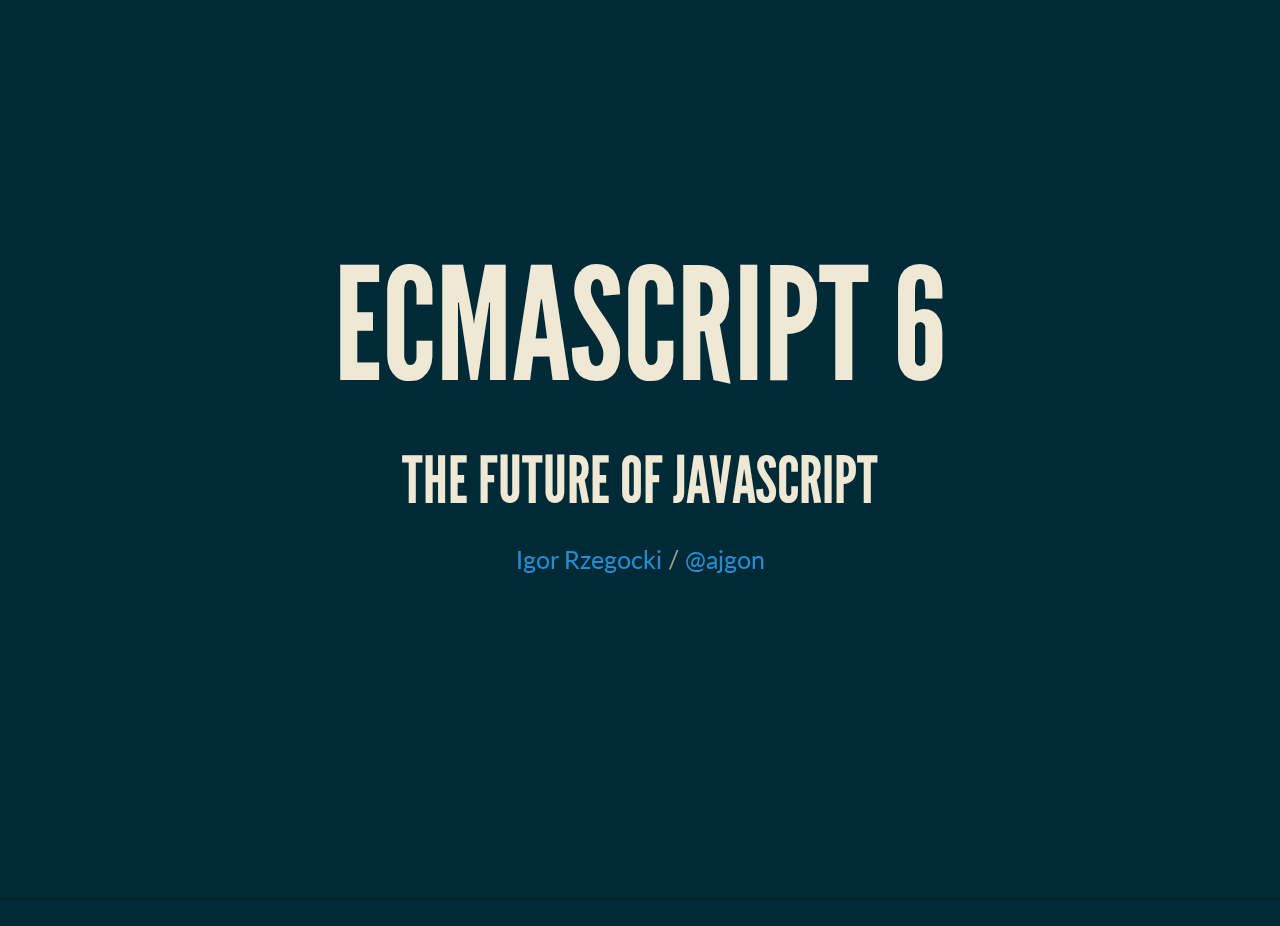
==== ecmascript-6/index.html @ 833ffed6 "Updated meta" ====
<!doctype html>
<html lang="en">

    <head>
        <meta charset="utf-8">

        <title>ECMAScript 6 - Igor Rzegocki</title>

        <meta name="description" content="The future of JavaScript">
        <meta name="author" content="Igor Rzegocki">

        <meta name="apple-mobile-web-app-capable" content="yes" />
        <meta name="apple-mobile-web-app-status-bar-style" content="black-translucent" />

        <meta name="viewport" content="width=device-width, initial-scale=1.0, maximum-scale=1.0, user-scalable=no, minimal-ui">

        <link rel="stylesheet" href="css/reveal.css">
        <link rel="stylesheet" href="css/theme/moon.css" id="theme">
        <link rel="stylesheet" href="css/custom.css">

        <!-- Code syntax highlighting -->
        <link rel="stylesheet" href="lib/css/zenburn.css">

        <!-- Printing and PDF exports -->
        <script>
            var link = document.createElement( 'link' );
            link.rel = 'stylesheet';
            link.type = 'text/css';
            link.href = window.location.search.match( /print-pdf/gi ) ? 'css/print/pdf.css' : 'css/print/paper.css';
            document.getElementsByTagName( 'head' )[0].appendChild( link );
        </script>

        <!--[if lt IE 9]>
        <script src="lib/js/html5shiv.js"></script>
        <![endif]-->
    </head>

    <body>

        <div class="reveal">

            <!-- Any section element inside of this container is displayed as a slide -->
            <div class="slides">
                <section>
                    <h1>ECMAScript 6</h1>
                    <h3>The future of JavaScript</h3>
                    <p>
                        <small><a href="http://rzegocki.pl">Igor Rzegocki</a> / <a href="http://twitter.com/ajgon">@ajgon</a></small>
                    </p>
                </section>
                <section>
                    <h2>Summary</h2>
                        <ul>
                            <li class="fragment">Basic Syntax</li>
                            <li class="fragment">Bindings</li>
                            <li class="fragment">Functions</li>
                            <li class="fragment">Objects, Classes and&nbsp;Modules</li>
                            <li class="fragment">Built-ins</li>
                            <li class="fragment">Support</li>
                        </ul>
                </section>
                <section>
                    <h2>Caution</h2>
                    <p>
                        This <strong>may</strong> change between today and the final ECMAScript&nbsp;6&nbsp;or&nbsp;7&nbsp;or&nbsp;2015 or&nbsp;whatever specification
                    </p>
                </section>
                <section>
                    <h1>Basic Syntax</h1>
                </section>
                <section>
                    <h2>Literals</h2>
                    <div class="fragment visible column es5">
                        <pre><code data-trim>parseInt('11110111111', 2); // => 1983</code></pre>
                    </div>
                    <div class="fragment column es6">
                        <pre><code data-trim>0b11110111111; // => 1983</code></pre>
                    </div>
                    <div class="fragment column">
                        <pre><code data-trim>parseInt('3677', 8); // => 1983</code></pre>
                    </div>
                    <div class="fragment column">
                        <pre><code data-trim>0o3677; // => 1983</code></pre>
                    </div>
                     <div class="fragment column">
                        <pre><code data-trim>0x7BF; // => 1983</code></pre>
                    </div>
                    <div class="fragment column">
                        <pre><code data-trim>0x7BF; // => 1983</code></pre>
                    </div>
                    <aside class="notes">
                        <ul>
                            <li>Let's start with something small</li>
                            <li>Hex was also i ES5</li>
                        </ul>
                    </aside>
                </section>
                <section>
                    <h2>Template Strings</h2>
                    <div class="fragment visible column es5">
                        <pre><code data-trim>
var all = 'work', no = 'PLAY';
'All' + all + ' and no ' + no.toLowerCase() + "\n" +
'makes Jack a dull boy...';
// => All work a no play...
//    makes Jack a dull boy
                        </code></pre>
                    </div>
                    <div class="fragment column es6">
                        <pre><code data-trim>
var all = 'work', no = 'PLAY';
`All ${all} and no ${no.toLowerCase()}
makes Jack a dull boy`;
// => All work and no play...
//    makes Jack a dull boy
                        </code></pre>
                    </div>
                    <div class="fragment column">
                        <pre><code data-trim>
var x = 90, y = 9;
var tagIt = function() {
    var strings = [arguments[0], arguments[2]];
    var a = arguments[1], b = arguments[3];
    return [strings, a, b];
}
tagIt(x, 'and', y, ' red baloons');
//=> [[' and ', ' red baloons'], 90, 9]]
                        </code></pre>
                    </div>
                    <div class="fragment column">
                        <pre><code data-trim>
var x = 90, y = 9;
var tagIt = function(strings, a, b) {
    return [strings, a, b];
}
tagIt`${x} and ${y} red baloons`;
//=> [[' and ', ' red baloons'], 90, 9]]
                        </code></pre>
                    </div>
                    <aside class="notes">
                        <ul>
                            <li>Finally!</li>
                            <li>They can include newlines</li>
                            <li>Tagged template string is a template string parsed by function</li>
                        </ul>
                    </aside>
                </section>
                <section>
                    <h2>For...of loops</h2>
                    <div class="fragemnt visible column es5">
                        <pre><code data-trim>
var items = [1, 2, 3], powers = [];
for(var i = 0, len = items.length; i &lt; len; i++) {
    powers.push(items[i] * items[i]);
}
return powers; // => [1, 4, 9]
                        </code></pre>
                    </div>
                    <div class="fragment column es6">
                        <pre><code data-trim>
var items = [1, 2, 3], powers = [];
for(var i of items) {
    powers.push(i * i);
}
return powers; // => [1, 4, 9];
                        </code></pre>
                    </div>
                    <div class="fragment column">
                        <pre><code data-trim>
var hero = 'Batman', intro = '';
for(var h = 0, len = hero.length; h &lt; len; h++) {
    intro += 3 - hero[h];
}

return intro + ' ' + hero + '!';
// => 'NaNNaNNaNNaNNaNNaN Batman!'
                        </code></pre>
                    </div>
                    <div class="fragment column">
                        <pre><code data-trim>
var hero = 'Batman', intro = '';
for(var h of hero) {
    intro += 3 - h;
}
return `${intro} ${hero}!`;
// => 'NaNNaNNaNNaNNaNNaN Batman!'
                        </code></pre>
                    </div>
                    <aside class="notes">
                        <ul>
                            <li>And they works with strings too</li>
                        </ul>
                    </aside>
                </section>
                <section>
                    <h2>Basic Destructuring</h2>
                    <div class="fragment visible column es5">
                        <pre><code data-trim>
var d = 4, m = 7, y = 1610;
                        </code></pre>
                    </div>
                    <div class="fragment column es6">
                        <pre><code data-trim>
var [d, m, y] = [4, 7, 1610];
                        </code></pre>
                    </div>
                    <div class="fragment column">
                        <pre><code data-trim>
var x = 1, y = 2;
var temp = [y, x]; x = temp[0]; y = temp[1];
                        </code></pre>
                    </div>
                    <div class="fragment column">
                        <pre><code data-trim>
var x = 1, y = 2;
[x, y] = [y, x];
                        </code></pre>
                    </div>
                    <div class="fragment column">
                        <pre><code data-trim>
function getBattle() { return [12, 9, 1683]; }
var d = getBattle()[0], var m = getBattle()[1];
var y = getBattle()[1];
                        </code></pre>
                    </div>
                    <div class="fragment column">
                        <pre><code data-trim>
function getBattle() { return [12, 9, 1683]; }
var [d, m] = getBattle();
var [,,y] = getBattle();
                        </code></pre>
                    </div>
                   <div class="fragment column">
                        <pre><code data-trim>
var date = [16, [8, [1920]]];
var d = date[0], m = date[1][0], y = date[1][1][0];
                        </code></pre>
                    </div>
                    <div class="fragment column">
                        <pre><code data-trim>
var date = [16, [8, [1920]]];
var [d, [m, [y]]] = date;
                        </code></pre>
                    </div>
                    <div class="fragment column">
                        <pre><code data-trim>
var fuel = 'CPN';
var f = fuel[0], u = fuel[1], e = fuel[2], l;
                        </code></pre>
                    </div>
                    <div class="fragment column">
                        <pre><code data-trim>
var fuel = 'CPN';
var [f, u, e, l] = 'CPN'; // l => undefined
                        </code></pre>
                    </div>
                    <aside class="notes">
                        <ul>
                            <li>Very broad topic</li>
                            <li>date1 = Battle of Klushino (7k vs 40k, Zolkiewski)</li>
                            <li>date2 = Battle of Vienna - can use on functions (Jan III Sobieski)</li>
                            <li>date3 = Battle of Warsaw - can nest (Pilsudski)</li>
                            <li>You can safely destructure to more variables, they will be undefined</li>
                            <li>You can use them in many places like for-in, for-of loops and function parameters</li>
                        </ul>
                    </aside>
                </section>
                <section>
                    <h1>Bindings</h1>
                </section>
                <section>
                    <h2>Block-level scopes</h2>
                    <div class="fragment visible column es5">
                        <pre><code data-trim>
function foo() { return 'bar'; }
{ function foo() { return 'baz'; } }
foo(); // => 'baz'
                        </code></pre>
                    </div>
                    <div class="fragment column es6">
                        <pre><code data-trim>
function foo() { return 'bar'; }
{ function foo() { return 'baz'; } }
foo(); // => 'bar'
                        </code></pre>
                    </div>
                    <aside class="notes">
                        <ul>
                            <li>It was recommended that ES5 implementations forbid block-level declarations in strict mode.</li>
                            <li>Examples of block scopes: for, if, switch etc.</li>
                        </ul>
                    </aside>
                </section>
                <section>
                    <h2>Let</h2>
                    <div class="fragment visible column es5">
                        <pre><code data-trim>
var hero1 = 'Cloud', hero2 = 'Mario';
var love1 = 'Aerith', love2 = 'Luigi';
{ var love1 = 'Tifa'; var love2 = 'Princess Peach' }
return [love1, love2];
// => ['Tifa', 'Princess Peach']
                        </code></pre>
                    </div>
                    <div class="fragment column es6">
                        <pre><code data-trim>
var [hero1, hero2] = ['Cloud', 'Mario'];
var [love1, love2] = ['Aerith', 'Luigi'];
{ var love1 = 'Tifa'; let love2 = 'Princess Peach' }
return [love1, love2];
// => ['Tifa', 'Luigi']
                        </code></pre>
                    </div>
                    <aside class="notes">
                        <ul>
                            <li>"let" is always limited to block scope</li>
                        </ul>
                    </aside>
                </section>
                <section>
                    <h2>Const</h2>
                    <div class="fragment visible column es5">
                        <pre><code data-trim>
var genders = ['male', 'female'];
genders = ['male', 'female', 'transformer'];
return genders; // => ['male', 'female', 'transformer']
                        </code></pre>
                    </div>
                    <div class="fragment column es6">
                        <pre><code data-trim>
const genders = ['male', 'female'];
genders = ['male', 'female', 'transformer'] //=> exception
                        </code></pre>
                    </div>
                    <div class="fragment column">
                        <pre><code data-trim>
var PI = 3.14159265359;
{ var PI = 3.5; }
return PI // => 3.5
                        </code></pre>
                    </div>
                    <div class="fragment column">
                        <pre><code data-trim>
const PI = 3.14159265359;
{ const PI = 3.5; }
return PI // => 3.14159265359;
                        </code></pre>
                    </div>
                 </section>
                <section>
                    <h1>Functions</h1>
                </section>
                <section>
                    <h2>Arrow Function</h2>
                    <div class="fragment visible column es5">
                        <pre><code data-trim>
var square = function(x) {
    return x * x
};
                        </code></pre>
                    </div>
                    <div class="fragment column es6">
                        <pre><code data-trim>var square = x => x * x;</code></pre>
                    </div>
                    <div class="fragment column">
                        <pre><code data-trim>
elem.addEventListener('click', function(e) {
    e.preventDefault();
});
                        </code></pre>
                    </div>
                    <div class="fragment column">
                        <pre><code data-trim>elem.addEventListener('click', e => e.preventDefault());</code></pre>
                    </div>
                    <div class="fragment column">
                        <pre><code data-trim>
[1, 2, 3, 4].reduce(function(p, q) {
    return p * q;
});
                        </code></pre>
                    </div>
                    <div class="fragment column">
                        <pre><code data-trim>[1, 2, 3, 4].reduce((p, q) => p * q);</code></pre>
                    </div>
                    <div class="fragment column">
                        <pre><code data-trim>var theAnswer = function() { return 42; }</code></pre>
                    </div>
                    <div class="fragment column">
                        <pre><code data-trim>var theAnswer = () => 42;</code></pre>
                    </div>

                    <aside class="notes">
                        <ul>
                            <li>function structuring</li>
                            <li>1 (no brackets), 2, 0 (with brackets) parameters</li>
                        </ul>
                    </aside>
                </section>
                <section>
                    <h2>Arrow Function</h2>
                    <div class="fragment visible column es5">
                        <pre><code data-trim>
this.mightyPirate = 'Guybrush Threepwood';
var self = this;
elem.addEventListener('click', function() {
    return self.mightyPirate; // => Guybrush Threepwood
});
                        </code></pre>
                    </div>
                    <div class="fragment column es6">
                        <pre><code data-trim>
this.mightyPirate = 'Guybrush Threepwood';
elem.addEventListener('click', () => {
    return this.mightyPirate; // => Guybrush Threepwood
});
                        </code></pre>
                    </div>
                    <div class="fragment column">
                        <pre><code data-trim>
this.modelsFavorite = 'Chocolate Shake';
var log = function() { console.log(this.modelsFavorite); }
var context = { modelsFavorite: 'Yogurt' }
(log.bind(context))(); // => Yogurt
log.call(context); // => Yogurt
log.apply(context) // => Yogurt
                        </code></pre>
                    </div>
                    <div class="fragment column">
                        <pre><code data-trim>
this.modelsFavorite = 'Chocolate Shake';
var log = () => { console.log(this.modelsFavorite); }
var context = { modelsFavorite: 'Yogurt' }
(log.bind(context))(); // => Chocolate Shake
log.call(context); // => Chocolate Shake
log.apply(context) // => Chocolate Shake
                        </code></pre>
                        <pre class="fragment"><code data-trim>
($ => {
    $('#item').on('click', () => {
        $(this).hide(); // won't work!
    })
})(jQuery);
                        </code></pre>
                    </div>
                    <aside class="notes">
                        <ul>
                            <li>preserves context</li>
                            <li>multiline arrow needs {} brackets and return keyword</li>
                            <li>it behaves exactly like self = this, so can't call, apply, bind - which is bad</li>
                            <li>jQuery as an example of pitfalls</li>
                        </ul>
                    </aside>
                </section>
                <section>
                    <h2>Default parameters</h2>
                    <div class="fragment visible column es5">
                        <pre><code data-trim>
var animeName = function(b, g) {
    var forBoys = b === undefined ? 'Dragonball' : b;
    var forGirls = g === undefined ? 'Sailor Moon' : g;
    return [forBoys, forGirls];
}
animeName(); // => ['Dragonball', 'Sailor Moon']
animeName('Berserk'); // => ['Berserk', 'Sailor Moon']
                        </code></pre>
                    </div>
                    <div class="fragment column es6">
                        <pre><code data-trim>
var animeName = (b = 'Dragonball', g = 'Sailor Moon') => {
    return [b, g];
}
animeName(); // => ['Dragonball', 'Sailor Moon']
animeName('Berserk'); // => ['Berserk', 'Sailor Moon']
                        </code></pre>
                    </div>
                    <div class="fragment column">
                        <pre><code data-trim>
var callPlumbers = function(p1, p2 = p1) {
    p1 = p1 === undefined ? 'Mario' : p1;
    p2 = p2 === undefined ? p1 : p2;
    return [p1, p2];
}
callPlumbers(); // => ['Mario', 'Mario']
callPlumbers('Luigi'); // => ['Luigi', 'Luigi']
                        </code></pre>
                    </div>
                    <div class="fragment column">
                        <pre><code data-trim>
var callPlumbers = (p1 = 'Mario', p2 = p1) => {
    return [p1, p2];
}
callPlumbers(); // => ['Mario', 'Mario']
callPlumbers('Luigi'); // => ['Luigi', 'Luigi']
                         </code></pre>
                    </div>
                    <aside class="notes">
                        <ul>
                            <li>Finally</li>
                            <li>You can use previous parameters as defaults</li>
                            <li>You can also use functions as defaults (no example)</li>
                        </ul>
                    </aside>
                </section>
                <section>
                    <h2>Rest Parameters</h2>
                    <div class="fragment visible column es5">
                        <pre><code data-trim>
var basket = {};
var attach = function(category) {
    basket[category] = [].slice.call(arguments, 1);
}
                       </code><code class="fragment" data-trim>
attach('powerpuffs', 'Blossom', 'Bubbles', 'Buttercup');
// => { powerpuffs: ['Blossom', 'Bubbles', 'Buttercup'] };
                        </code></pre>
                    </div>
                    <div class="fragment column es6">
                        <pre><code data-trim>
var items = {};
var attach = (category, ...items) => {
    basket[category] = items;
}
attach('powerpuffs', 'Blossom', 'Bubbles', 'Buttercup');
// => { powerpuffs: ['Blossom', 'Bubbles', 'Buttercup'] };
                        </code></pre>
                    </div>
                </section>
                <section>
                    <h2>Spread Operator</h2>
                    <div class="fragment visible column es5">
                        <pre><code data-trim>Math.max.apply(Math.max, [50, 69]); // => Math.max(50, 69)</code></pre>
                    </div>
                    <div class="fragment column es6">
                        <pre><code data-trim>Math.max(...[50, 69]); // => Math.max(50, 69)</code></pre>
                    </div>
                    <div class="fragment column">
                        <pre><code data-trim>'stomal'.split('').sort() // => ['a','l','m','o','s','t']</code></pre>
                    </div>
                    <div class="fragment column">
                        <pre><code data-trim>[...'stomal'].sort() // => ['a','l','m','o','s','t']</code></pre>
                    </div>
                    <div class="fragment column">
                        <pre><code data-trim>
var sum = function() {
    return [].slice.call(arguments, 0)
           .reduce(function(a, b) {
               return a + b;
           });
};
sum.apply(sum, [1, 2, 3, 4]); // => 10
                        </code></pre>
                    </div>
                    <div class="fragment column">
                        <pre><code data-trim>
var sum = (...augends) => augends.reduce((a, b) => a + b);
sum(...[1, 2, 3 ,4]); // => 10
                        </code></pre>
                    </div>
                    <aside class="notes">
                        <ul>
                            <li>Converts array to splash parameters</li>
                            <li>And it's pretty powerful, it can do strings too</li>
                            <li>And of course you can join it with rest parameters</li>
                        </ul>
                   </aside>
                </section>
                <section>
                    <h1>Objects, Classes, Modules and&nbsp;Generators</h1>
                </section>
                <section>
                    <h2>Object Definitions</h2>
                    <div class="fragment visible column es5">
                        <pre><code data-trim>
var Country = {
    name: 'Russia',
    isMother: true,
    getPresident: function() { return undefined; },
    invade: function(c) { return c + ' invaded!'; }
}
                        </code></pre>
                    </div>
                    <div class="fragment column es6">
                        <pre><code data-trim>
var Country = {
    name: 'Russia',
    isMother: true,
    getPresident() { return undefined; },
    invade(c) { return `${c} invaded!`; }
}
                        </code></pre>
                    </div>
                    <div class="fragment column">
                        <pre><code data-trim>
var name = 'U.S.A', isMother = false;
var getPresident = function() { return '#000'; }
var invade = function(c) { throw('Stack Overflow!');  }
var Country = {
    name: name, isMother: isMother,
    getPresident: getPresident, invade: invade
}
                        </code></pre>
                    </div>
                    <div class="fragment column">
                        <pre><code data-trim>
var [name, isMother] = ['U.S.A.', false];
var getPresident = () => '#000';
var invade c => throw('Stack Overflow!');
var Country = { name, isMother, getPresident, invade }
                        </code></pre>
                    </div>
                    <aside class="notes">
                        <ul>
                            <li>Second example: Literal Property Shorthand</li>
                        </ul>
                    </aside>
                 </section>
                 <section>
                     <h2>Object Destructuring</h2>
                     <div class="fragment visible column es5">
                         <pre><code data-trim>
function celebrate() {
    return { d: 25, m: 5, y: 2014 };
}
var day = celebrate().d;
var month = celebrate().m;
var year = celebrate().y;
                         </code></pre>
                     </div>
                     <div class="fragment column es6">
                         <pre><code data-trim>
celebrate () => { d: 25, m: 5, y: 2014 };
var { d: day, m: month, y: year } = celebrate();
                         </code></pre>
                     </div>
                     <aside class="notes">
                         <ul>
                             <li>date = Jaruzelski kaput</li>
                         </ul>
                     </aside>
                 </section>
                 <section>
                     <h2>Class</h2>
                     <div class="fragment visible column es5 to-bottom">
                         <pre><code data-trim>
var extend = function(child, parent) {
  for(var key in parent) {
    if(parent.hasOwnProperty(key))
      child[key] = parent[key];
  }
  function ctor() { this.constructor = child; }
  ctor.prototype = parent.prototype;
  child.prototype = new ctor();
  child.__super__ = parent.prototype;
  return child;
};
var eMethod = 'replaceEngine', Kia = (function(parent) {
  extend(Kia, parent);
  function Kia(engine) {
    this.engine = engine;
    Kia.__super__.constructor.call(this, this.engine);
  }
  Kia.prototype[eMethod] = function(newEngine) {
    return Kia.__super__.replaceEngine
    .apply(this, arguments).replaceEngine(newEngine);
  };
  Object.defineProperty(Kia, 'horsePower', {
    get: function() { return this.engine.horsePower; },
    set: function(hp) { this.engine.horsePower = hp; }
  });
  Kia.needsService = function() { return true; }
  return Kia;
})(Car);
                         </code></pre>
                     </div>
                     <div class="fragment column es6">
                         <pre><code data-trim>
var eMethod = 'replaceEngine';
class Kia extends Car {
    constructor(engine) {
        this.engine = engine;
        super(engine);
    }
    [eMethod](newEngine) {
        super.replaceEngine(newEngine);
    }
    get horsePower() {
        return this.engine.horsePower;
    }
    set horsePower(hp) {
        this.engine.horsePower = hp;
    }
    static needsService() { return true; }
}
                         </code></pre>
                     </div>
                     <aside class="notes">
                         <ul>
                             <li>No static variables</li>
                             <li>You can use computed names</li>
                             <li>You can subclass defined classes like Array, RegExp, Function, Number String or Boolean</li>
                         </ul>
                     </aside>
                  </section>
                  <section>
                      <h2>Modules</h2>
                      <div class="fragment column">
                          <p>lib/math.js</p>
                          <pre><code data-trim>
export var sum = (x, y) => x + y;
export const PI = 3.141593;
                          </code></pre>
                      </div>
                      <div class="column">
                         <div class="fragment">
                             <p>app.js</p>
                             <pre><code data-trim>
import * as MyMath from 'lib/math';
return `2π = ${MyMath.sum(MyMath.PI, MyMath.PI)}`
// => 2π = 6.283186
                             </code></pre>
                         </div>
                         <div class="fragment">
                             <p>otherApp.js</p>
                             <pre><code data-trim>
import {sum, PI} from 'lib/math';
return `2π = ${sum(PI, PI)}`
// => 2π = 6.283186
                             </code></pre>
                         </div>
                     </div>
                     <aside class="notes">
                         <ul>
                             <li>I'm not going to use ES5 example, since it would basically need inclusion of whole require.js or common.js</li>
                         </ul>
                     </aside>
                  </section>
                  <section>
                      <h2>Modules</h2>
                      <div class="column">
                          <div class="fragment visible">
                              <p>lib/math.js</p>
                              <pre><code data-trim>
export var sum = (x, y) => x + y;
export const PI = 3.141593;
                              </code></pre>
                          </div>
                          <div class="fragment">
                              <p>lib/mathplusplus.js</p>
                              <pre><code data-trim>
export * from 'lib/math';
export const e = 2.71828182846;
export ln x => Math.log(x);
export default x => Math.exp(x);
                              </code></pre>
                          </div>
                      </div>
                      <div class="column">
                         <div class="fragment">
                             <p>app.js</p>
                             <pre><code data-trim>
import exp, {PI, e, ln} from 'lib/mathplusplus';
return `π = ${exp(ln(PI))}
e = ${e}`
// => π = 3.141593
//    e = 2.71828182846
                             </code></pre>
                         </div>
                     </div>
                     <aside class="notes">
                         <ul>
                             <li>I'm not going to use ES5 example, since it would basically need inclusion of whole require.js or common.js</li>
                         </ul>
                     </aside>
                  </section>
                  <section>
                      <h1>Built-ins</h1>
                  </section>
                  <section>
                      <h2>Generators</h2>
                      <div class="fragment column">
                          <p>Generator</p>
                          <pre><code data-trim>
function* numbers() {
    yield * '48';
    yield * [15, 16];
    yield 23;
    yield 42;
}
                          </code></pre>
                      </div>
                      <div class="fragment column">
                          <p>Invocation</p>
                          <pre><code data-trim>
var gen = numbers();
gen.next(); // => {value: '4', done: false}
gen.next(); // => {value: '8', done: false}
gen.next(); // => {value: 15, done: false}
gen.next(); // => {value: 16, done: false}
gen.next(); // => {value: 23, done: false}
gen.next(); // => {value: 42, done: false}
gen.next(); // => {value: undefined, done: true}
                          </code></pre>
                      </div>

                      <aside class="notes">
                          <ul>
                              <li>Needs * (asteriks) appended to function keyword</li>
                              <li>Each yield suspends function, each next resumes</li>
                              <li>Asteriks near yield is a splash operator</li>
                          </ul>
                      </aside>
                  </section>
                  <section>
                      <h2>Generators</h2>
                      <div class="fragment column">
                          <p>Generator</p>
                          <pre><code data-trim>
function* RandomNumberGenerator() {
    while(true) {
        yield 9;
    }
}
                          </code></pre>
                      </div>
                      <div class="fragment column">
                          <p>Invocation</p>
                          <pre><code data-trim>
var random = RandomNumberGenerator();
gen.next().value; // => 9
gen.next().value; // => 9
gen.next().value; // => 9
gen.next().value; // => 9
gen.next().value; // => 9
gen.next().value; // => 9
                          </code></pre>
                      </div>
                      <img data-src="img/random.gif" class="fragment">
                  </section>
                  <section>
                      <h2>Proxy</h2>
                      <div class="fragment column" data-fragment-index="1">
                          <p>Preparation</p>
                          <pre><code data-trim>
var developer = { name: 'Igor', salary: 1750 }
var interceptor = {
    set(receiver, property, value) {
        receiver[property] = 2 * value;
    }
}
developer = Proxy(developer, interceptor);
                          </code></pre>
                          <pre class="fragment cover" data-fragment-index="3"><code>&nbsp;</code></pre>
                      </div>
                      <div class="fragment column" data-fragment-index="2">
                          <p>Invocation</p>
                          <pre><code data-trim>
developer.salary = 2000;
return developer.salary; // => 4000
                          </code></pre>
                          <pre class="fragment" data-fragment-index="4"><code data-trim>
developer.salary = 2000;
return developer.salary; // => 1500
                          </code></pre>
                      </div>
                   </section>
                   <section>
                       <h2>Promise</h2>
                       <div class="fragment column">
                           <p>Definition</p>
                           <pre><code data-trim>
function timeout(duration = 0) {
    return new Promise((resolve, reject) => {
        if (duration &lt; 0) {
            reject('Invalid duration');
        }
        setTimeout(resolve, duration);
    });
}
                           </code></pre>
                       </div>
                       <div class="fragment column">
                           <p>Usage</p>
                           <pre><code data-trim>
timeout(1000).then(() => {
    console.log('success for 1000');
    return timeout(-10);
}).then(() => {
    console.log('success for -10');
}, () => {
    console.log('failure for -10');
    throw new Error('failure');
}).catch(err => {
    return Promise.all([timeout(100), timeout(200)]);
});
/* success for 1000 */
/* failure for -10 */
                           </code></pre>
                       </div>
                       <aside class="notes">
                           <ul>
                               <li>Promise.all returns a promise that resolves if all promises inside resolve</li>
                               <li>Promise.race returns a promise that resolves or rejects as soon as first promise from array resolves or rejects</li>
                           </ul>
                       </aside>
                   </section>
                   <section>
                       <h2>Symbol</h2>
                       <div class="fragment column">
                           <p>Definition</p>
                           <pre><code data-trim>
var name = Symbol();
var age = Symbol('age');
                          </code></pre>
                       </div>
                       <div class="fragment column">
                           <p>Usage</p>
                           <pre><code data-trim>
var Person = {
    [name]: 'Krzysztof Ibisz',
    [Symbol.for('age')]: 20
};
                            </code></pre>
                            <aside class="notes">
                                <ul>
                                    <li>If Symbol is defined with a parameter, this parameter will become a key in global symbol index, and can be retrieved via Symbol.for</li>
                                </ul>
                            </aside>
                       </div>
                   </section>
                   <section>
                       <h1>Support</h1>
                       <h5>(as of 2015-03-19)</h5>
                   </section>
                   <section>
                       <h2>Browsers</h2>
                       <ul>
                           <li class="fragment" data-fragment-index="1">Firefox 36 - 65%</li>
                           <li class="fragment" data-fragment-index="2">Chrome 41 - 44%</li>
                           <li class="fragment" data-fragment-index="2">Opera 28 - 44%</li>
                           <li class="fragment" data-fragment-index="3">Safari 8 - 20%</li>
                           <li class="fragment" data-fragment-index="3">iOS8 Safari - 20%</li>
                           <li class="fragment" data-fragment-index="4">
                               <p style="margin-top: 0; margin-bottom: 0;">Internet Explorer 11 - 15%</p>
                               <img data-src="img/ie.jpg" class="fragment" data-fragment-index="4">
                           </li>
                       </ul>
                   </section>
                   <section>
                       <h2>Polyfills</h2>
                       <ul>
                           <li class="fragment"><a href="https://babeljs.io" target="_blank">Babel</a> (formely known as 6to5) - 76%</li>
                           <li class="fragment"><a href="https://github.com/google/traceur-compiler" target="_blank">Traceur Compiler</a> - 64%</li>
                           <li class="fragment"><a href="https://github.com/google/closure-compiler" target="_blank">Closure Compiler</a> - 33%</li>
                           <li class="fragment"><a href="https://github.com/paulmillr/es6-shim/" target="_blank">es6-shim</a> - 21%</li>
                       </ul>
                   </section>
               </div>

        </div>

        <script src="lib/js/head.min.js"></script>
        <script src="js/reveal.js"></script>

        <script>

            // Full list of configuration options available at:
            // https://github.com/hakimel/reveal.js#configuration
            Reveal.initialize({
                controls: false,
                progress: true,
                history: false,
                center: true,

                transition: 'slide', // none/fade/slide/convex/concave/zoom

                // Optional reveal.js plugins
                dependencies: [
                    { src: 'lib/js/classList.js', condition: function() { return !document.body.classList; } },
                    { src: 'plugin/markdown/marked.js', condition: function() { return !!document.querySelector( '[data-markdown]' ); } },
                    { src: 'plugin/markdown/markdown.js', condition: function() { return !!document.querySelector( '[data-markdown]' ); } },
                    { src: 'plugin/highlight/highlight.js', async: true, condition: function() { return !!document.querySelector( 'pre code' ); }, callback: function() { hljs.initHighlightingOnLoad(); } },
                    { src: 'plugin/zoom-js/zoom.js', async: true },
                    { src: 'plugin/notes/notes.js', async: true }
                ]
            });
            document.addEventListener('DOMContentLoaded', function() { [].slice.call(document.querySelectorAll('.to-bottom code')).forEach(function(node) { node.scrollTop = node.scrollHeight }); });
        </script>

    </body>
</html>
---- ecmascript-6/css/reveal.css ----
/*!
 * reveal.js
 * http://lab.hakim.se/reveal-js
 * MIT licensed
 *
 * Copyright (C) 2015 Hakim El Hattab, http://hakim.se
 */
/*********************************************
 * RESET STYLES
 *********************************************/
html, body, .reveal div, .reveal span, .reveal applet, .reveal object, .reveal iframe, .reveal h1, .reveal h2, .reveal h3, .reveal h4, .reveal h5, .reveal h6, .reveal p, .reveal blockquote, .reveal pre, .reveal a, .reveal abbr, .reveal acronym, .reveal address, .reveal big, .reveal cite, .reveal code, .reveal del, .reveal dfn, .reveal em, .reveal img, .reveal ins, .reveal kbd, .reveal q, .reveal s, .reveal samp, .reveal small, .reveal strike, .reveal strong, .reveal sub, .reveal sup, .reveal tt, .reveal var, .reveal b, .reveal u, .reveal center, .reveal dl, .reveal dt, .reveal dd, .reveal ol, .reveal ul, .reveal li, .reveal fieldset, .reveal form, .reveal label, .reveal legend, .reveal table, .reveal caption, .reveal tbody, .reveal tfoot, .reveal thead, .reveal tr, .reveal th, .reveal td, .reveal article, .reveal aside, .reveal canvas, .reveal details, .reveal embed, .reveal figure, .reveal figcaption, .reveal footer, .reveal header, .reveal hgroup, .reveal menu, .reveal nav, .reveal output, .reveal ruby, .reveal section, .reveal summary, .reveal time, .reveal mark, .reveal audio, video {
  margin: 0;
  padding: 0;
  border: 0;
  font-size: 100%;
  font: inherit;
  vertical-align: baseline; }

.reveal article, .reveal aside, .reveal details, .reveal figcaption, .reveal figure, .reveal footer, .reveal header, .reveal hgroup, .reveal menu, .reveal nav, .reveal section {
  display: block; }

/*********************************************
 * GLOBAL STYLES
 *********************************************/
html, body {
  width: 100%;
  height: 100%;
  overflow: hidden; }

body {
  position: relative;
  line-height: 1;
  background-color: #fff;
  color: #000; }

::-moz-selection {
  background: #FF5E99;
  color: #fff;
  text-shadow: none; }

::selection {
  background: #FF5E99;
  color: #fff;
  text-shadow: none; }

/*********************************************
 * VIEW FRAGMENTS
 *********************************************/
.reveal .slides section .fragment {
  opacity: 0;
  visibility: hidden;
  -webkit-transition: all 0.2s ease;
          transition: all 0.2s ease; }
  .reveal .slides section .fragment.visible {
    opacity: 1;
    visibility: visible; }

.reveal .slides section .fragment.grow {
  opacity: 1;
  visibility: visible; }
  .reveal .slides section .fragment.grow.visible {
    -webkit-transform: scale(1.3);
        -ms-transform: scale(1.3);
            transform: scale(1.3); }

.reveal .slides section .fragment.shrink {
  opacity: 1;
  visibility: visible; }
  .reveal .slides section .fragment.shrink.visible {
    -webkit-transform: scale(0.7);
        -ms-transform: scale(0.7);
            transform: scale(0.7); }

.reveal .slides section .fragment.zoom-in {
  -webkit-transform: scale(0.1);
      -ms-transform: scale(0.1);
          transform: scale(0.1); }
  .reveal .slides section .fragment.zoom-in.visible {
    -webkit-transform: scale(1);
        -ms-transform: scale(1);
            transform: scale(1); }

.reveal .slides section .fragment.roll-in {
  -webkit-transform: rotateX(90deg);
          transform: rotateX(90deg); }
  .reveal .slides section .fragment.roll-in.visible {
    -webkit-transform: rotateX(0);
            transform: rotateX(0); }

.reveal .slides section .fragment.fade-out {
  opacity: 1;
  visibility: visible; }
  .reveal .slides section .fragment.fade-out.visible {
    opacity: 0;
    visibility: hidden; }

.reveal .slides section .fragment.semi-fade-out {
  opacity: 1;
  visibility: visible; }
  .reveal .slides section .fragment.semi-fade-out.visible {
    opacity: 0.5;
    visibility: visible; }

.reveal .slides section .fragment.strike {
  opacity: 1; }
  .reveal .slides section .fragment.strike.visible {
    text-decoration: line-through; }

.reveal .slides section .fragment.current-visible {
  opacity: 0;
  visibility: hidden; }
  .reveal .slides section .fragment.current-visible.current-fragment {
    opacity: 1;
    visibility: visible; }

.reveal .slides section .fragment.highlight-red, .reveal .slides section .fragment.highlight-current-red, .reveal .slides section .fragment.highlight-green, .reveal .slides section .fragment.highlight-current-green, .reveal .slides section .fragment.highlight-blue, .reveal .slides section .fragment.highlight-current-blue {
  opacity: 1;
  visibility: visible; }

.reveal .slides section .fragment.highlight-red.visible {
  color: #ff2c2d; }

.reveal .slides section .fragment.highlight-green.visible {
  color: #17ff2e; }

.reveal .slides section .fragment.highlight-blue.visible {
  color: #1b91ff; }

.reveal .slides section .fragment.highlight-current-red.current-fragment {
  color: #ff2c2d; }

.reveal .slides section .fragment.highlight-current-green.current-fragment {
  color: #17ff2e; }

.reveal .slides section .fragment.highlight-current-blue.current-fragment {
  color: #1b91ff; }

/*********************************************
 * DEFAULT ELEMENT STYLES
 *********************************************/
/* Fixes issue in Chrome where italic fonts did not appear when printing to PDF */
.reveal:after {
  content: '';
  font-style: italic; }

.reveal iframe {
  z-index: 1; }

/** Prevents layering issues in certain browser/transition combinations */
.reveal a {
  position: relative; }

.reveal .stretch {
  max-width: none;
  max-height: none; }

.reveal pre.stretch code {
  height: 100%;
  max-height: 100%;
  -moz-box-sizing: border-box;
       box-sizing: border-box; }

/*********************************************
 * CONTROLS
 *********************************************/
.reveal .controls {
  display: none;
  position: fixed;
  width: 110px;
  height: 110px;
  z-index: 30;
  right: 10px;
  bottom: 10px;
  -webkit-user-select: none; }

.reveal .controls div {
  position: absolute;
  opacity: 0.05;
  width: 0;
  height: 0;
  border: 12px solid transparent;
  -webkit-transform: scale(0.9999);
      -ms-transform: scale(0.9999);
          transform: scale(0.9999);
  -webkit-transition: all 0.2s ease;
          transition: all 0.2s ease;
  -webkit-tap-highlight-color: rgba(0, 0, 0, 0); }

.reveal .controls div.enabled {
  opacity: 0.7;
  cursor: pointer; }

.reveal .controls div.enabled:active {
  margin-top: 1px; }

.reveal .controls div.navigate-left {
  top: 42px;
  border-right-width: 22px;
  border-right-color: #000; }

.reveal .controls div.navigate-left.fragmented {
  opacity: 0.3; }

.reveal .controls div.navigate-right {
  left: 74px;
  top: 42px;
  border-left-width: 22px;
  border-left-color: #000; }

.reveal .controls div.navigate-right.fragmented {
  opacity: 0.3; }

.reveal .controls div.navigate-up {
  left: 42px;
  border-bottom-width: 22px;
  border-bottom-color: #000; }

.reveal .controls div.navigate-up.fragmented {
  opacity: 0.3; }

.reveal .controls div.navigate-down {
  left: 42px;
  top: 74px;
  border-top-width: 22px;
  border-top-color: #000; }

.reveal .controls div.navigate-down.fragmented {
  opacity: 0.3; }

/*********************************************
 * PROGRESS BAR
 *********************************************/
.reveal .progress {
  position: fixed;
  display: none;
  height: 3px;
  width: 100%;
  bottom: 0;
  left: 0;
  z-index: 10;
  background-color: rgba(0, 0, 0, 0.2); }

.reveal .progress:after {
  content: '';
  display: block;
  position: absolute;
  height: 20px;
  width: 100%;
  top: -20px; }

.reveal .progress span {
  display: block;
  height: 100%;
  width: 0px;
  background-color: #000;
  -webkit-transition: width 800ms cubic-bezier(0.26, 0.86, 0.44, 0.985);
          transition: width 800ms cubic-bezier(0.26, 0.86, 0.44, 0.985); }

/*********************************************
 * SLIDE NUMBER
 *********************************************/
.reveal .slide-number {
  position: fixed;
  display: block;
  right: 15px;
  bottom: 15px;
  opacity: 0.5;
  z-index: 31;
  font-size: 12px; }

/*********************************************
 * SLIDES
 *********************************************/
.reveal {
  position: relative;
  width: 100%;
  height: 100%;
  -ms-touch-action: none;
      touch-action: none; }

.reveal .slides {
  position: absolute;
  width: 100%;
  height: 100%;
  top: 0;
  right: 0;
  bottom: 0;
  left: 0;
  margin: auto;
  overflow: visible;
  z-index: 1;
  text-align: center;
  -webkit-perspective: 600px;
          perspective: 600px;
  -webkit-perspective-origin: 50% 40%;
          perspective-origin: 50% 40%; }

.reveal .slides > section {
  -ms-perspective: 600px; }

.reveal .slides > section, .reveal .slides > section > section {
  display: none;
  position: absolute;
  width: 100%;
  padding: 20px 0px;
  z-index: 10;
  -webkit-transform-style: preserve-3d;
          transform-style: preserve-3d;
  -webkit-transition: -webkit-transform-origin 800ms cubic-bezier(0.26, 0.86, 0.44, 0.985), -webkit-transform 800ms cubic-bezier(0.26, 0.86, 0.44, 0.985), visibility 800ms cubic-bezier(0.26, 0.86, 0.44, 0.985), opacity 800ms cubic-bezier(0.26, 0.86, 0.44, 0.985);
          transition: -ms-transform-origin 800ms cubic-bezier(0.26, 0.86, 0.44, 0.985), transform 800ms cubic-bezier(0.26, 0.86, 0.44, 0.985), visibility 800ms cubic-bezier(0.26, 0.86, 0.44, 0.985), opacity 800ms cubic-bezier(0.26, 0.86, 0.44, 0.985);
          transition: transform-origin 800ms cubic-bezier(0.26, 0.86, 0.44, 0.985), transform 800ms cubic-bezier(0.26, 0.86, 0.44, 0.985), visibility 800ms cubic-bezier(0.26, 0.86, 0.44, 0.985), opacity 800ms cubic-bezier(0.26, 0.86, 0.44, 0.985); }

/* Global transition speed settings */
.reveal[data-transition-speed="fast"] .slides section {
  -webkit-transition-duration: 400ms;
          transition-duration: 400ms; }

.reveal[data-transition-speed="slow"] .slides section {
  -webkit-transition-duration: 1200ms;
          transition-duration: 1200ms; }

/* Slide-specific transition speed overrides */
.reveal .slides section[data-transition-speed="fast"] {
  -webkit-transition-duration: 400ms;
          transition-duration: 400ms; }

.reveal .slides section[data-transition-speed="slow"] {
  -webkit-transition-duration: 1200ms;
          transition-duration: 1200ms; }

.reveal .slides > section.stack {
  padding-top: 0;
  padding-bottom: 0; }

.reveal .slides > section.present, .reveal .slides > section > section.present {
  display: block;
  z-index: 11;
  opacity: 1; }

.reveal.center, .reveal.center .slides, .reveal.center .slides section {
  min-height: 0 !important; }

/* Don't allow interaction with invisible slides */
.reveal .slides > section.future, .reveal .slides > section > section.future, .reveal .slides > section.past, .reveal .slides > section > section.past {
  pointer-events: none; }

.reveal.overview .slides > section, .reveal.overview .slides > section > section {
  pointer-events: auto; }

.reveal .slides > section.past, .reveal .slides > section.future, .reveal .slides > section > section.past, .reveal .slides > section > section.future {
  opacity: 0; }

/*********************************************
 * SLIDE TRANSITION
 * Aliased 'linear' for backwards compatibility
 *********************************************/
.reveal.slide section, .reveal.linear section {
  -webkit-backface-visibility: hidden;
          backface-visibility: hidden; }

.reveal .slides > section[data-transition=slide].past, .reveal.slide .slides > section:not([data-transition]).past, .reveal .slides > section[data-transition=linear].past, .reveal.linear .slides > section:not([data-transition]).past {
  -webkit-transform: translate(-150%, 0);
      -ms-transform: translate(-150%, 0);
          transform: translate(-150%, 0); }

.reveal .slides > section[data-transition=slide].future, .reveal.slide .slides > section:not([data-transition]).future, .reveal .slides > section[data-transition=linear].future, .reveal.linear .slides > section:not([data-transition]).future {
  -webkit-transform: translate(150%, 0);
      -ms-transform: translate(150%, 0);
          transform: translate(150%, 0); }

.reveal .slides > section > section[data-transition=slide].past, .reveal.slide .slides > section > section:not([data-transition]).past, .reveal .slides > section > section[data-transition=linear].past, .reveal.linear .slides > section > section:not([data-transition]).past {
  -webkit-transform: translate(0, -150%);
      -ms-transform: translate(0, -150%);
          transform: translate(0, -150%); }

.reveal .slides > section > section[data-transition=slide].future, .reveal.slide .slides > section > section:not([data-transition]).future, .reveal .slides > section > section[data-transition=linear].future, .reveal.linear .slides > section > section:not([data-transition]).future {
  -webkit-transform: translate(0, 150%);
      -ms-transform: translate(0, 150%);
          transform: translate(0, 150%); }

/*********************************************
 * CONVEX TRANSITION
 * Aliased 'default' for backwards compatibility
 *********************************************/
.reveal .slides > section[data-transition=default].past, .reveal.default .slides > section:not([data-transition]).past, .reveal .slides > section[data-transition=convex].past, .reveal.convex .slides > section:not([data-transition]).past {
  -webkit-transform: translate3d(-100%, 0, 0) rotateY(-90deg) translate3d(-100%, 0, 0);
          transform: translate3d(-100%, 0, 0) rotateY(-90deg) translate3d(-100%, 0, 0); }

.reveal .slides > section[data-transition=default].future, .reveal.default .slides > section:not([data-transition]).future, .reveal .slides > section[data-transition=convex].future, .reveal.convex .slides > section:not([data-transition]).future {
  -webkit-transform: translate3d(100%, 0, 0) rotateY(90deg) translate3d(100%, 0, 0);
          transform: translate3d(100%, 0, 0) rotateY(90deg) translate3d(100%, 0, 0); }

.reveal .slides > section > section[data-transition=default].past, .reveal.default .slides > section > section:not([data-transition]).past, .reveal .slides > section > section[data-transition=convex].past, .reveal.convex .slides > section > section:not([data-transition]).past {
  -webkit-transform: translate3d(0, -300px, 0) rotateX(70deg) translate3d(0, -300px, 0);
          transform: translate3d(0, -300px, 0) rotateX(70deg) translate3d(0, -300px, 0); }

.reveal .slides > section > section[data-transition=default].future, .reveal.default .slides > section > section:not([data-transition]).future, .reveal .slides > section > section[data-transition=convex].future, .reveal.convex .slides > section > section:not([data-transition]).future {
  -webkit-transform: translate3d(0, 300px, 0) rotateX(-70deg) translate3d(0, 300px, 0);
          transform: translate3d(0, 300px, 0) rotateX(-70deg) translate3d(0, 300px, 0); }

/*********************************************
 * CONCAVE TRANSITION
 *********************************************/
.reveal .slides > section[data-transition=concave].past, .reveal.concave .slides > section:not([data-transition]).past {
  -webkit-transform: translate3d(-100%, 0, 0) rotateY(90deg) translate3d(-100%, 0, 0);
          transform: translate3d(-100%, 0, 0) rotateY(90deg) translate3d(-100%, 0, 0); }

.reveal .slides > section[data-transition=concave].future, .reveal.concave .slides > section:not([data-transition]).future {
  -webkit-transform: translate3d(100%, 0, 0) rotateY(-90deg) translate3d(100%, 0, 0);
          transform: translate3d(100%, 0, 0) rotateY(-90deg) translate3d(100%, 0, 0); }

.reveal .slides > section > section[data-transition=concave].past, .reveal.concave .slides > section > section:not([data-transition]).past {
  -webkit-transform: translate3d(0, -80%, 0) rotateX(-70deg) translate3d(0, -80%, 0);
          transform: translate3d(0, -80%, 0) rotateX(-70deg) translate3d(0, -80%, 0); }

.reveal .slides > section > section[data-transition=concave].future, .reveal.concave .slides > section > section:not([data-transition]).future {
  -webkit-transform: translate3d(0, 80%, 0) rotateX(70deg) translate3d(0, 80%, 0);
          transform: translate3d(0, 80%, 0) rotateX(70deg) translate3d(0, 80%, 0); }

/*********************************************
 * ZOOM TRANSITION
 *********************************************/
.reveal .slides > section[data-transition=zoom], .reveal.zoom .slides > section:not([data-transition]) {
  -webkit-transition-timing-function: ease;
          transition-timing-function: ease; }

.reveal .slides > section[data-transition=zoom].past, .reveal.zoom .slides > section:not([data-transition]).past {
  visibility: hidden;
  -webkit-transform: scale(16);
      -ms-transform: scale(16);
          transform: scale(16); }

.reveal .slides > section[data-transition=zoom].future, .reveal.zoom .slides > section:not([data-transition]).future {
  visibility: hidden;
  -webkit-transform: scale(0.2);
      -ms-transform: scale(0.2);
          transform: scale(0.2); }

.reveal .slides > section > section[data-transition=zoom].past, .reveal.zoom .slides > section > section:not([data-transition]).past {
  -webkit-transform: translate(0, -150%);
      -ms-transform: translate(0, -150%);
          transform: translate(0, -150%); }

.reveal .slides > section > section[data-transition=zoom].future, .reveal.zoom .slides > section > section:not([data-transition]).future {
  -webkit-transform: translate(0, 150%);
      -ms-transform: translate(0, 150%);
          transform: translate(0, 150%); }

/*********************************************
 * CUBE TRANSITION
 *********************************************/
.reveal.cube .slides {
  -webkit-perspective: 1300px;
          perspective: 1300px; }

.reveal.cube .slides section {
  padding: 30px;
  min-height: 700px;
  -webkit-backface-visibility: hidden;
          backface-visibility: hidden;
  -moz-box-sizing: border-box;
       box-sizing: border-box; }

.reveal.center.cube .slides section {
  min-height: 0; }

.reveal.cube .slides section:not(.stack):before {
  content: '';
  position: absolute;
  display: block;
  width: 100%;
  height: 100%;
  left: 0;
  top: 0;
  background: rgba(0, 0, 0, 0.1);
  border-radius: 4px;
  -webkit-transform: translateZ(-20px);
          transform: translateZ(-20px); }

.reveal.cube .slides section:not(.stack):after {
  content: '';
  position: absolute;
  display: block;
  width: 90%;
  height: 30px;
  left: 5%;
  bottom: 0;
  background: none;
  z-index: 1;
  border-radius: 4px;
  box-shadow: 0px 95px 25px rgba(0, 0, 0, 0.2);
  -webkit-transform: translateZ(-90px) rotateX(65deg);
          transform: translateZ(-90px) rotateX(65deg); }

.reveal.cube .slides > section.stack {
  padding: 0;
  background: none; }

.reveal.cube .slides > section.past {
  -webkit-transform-origin: 100% 0%;
      -ms-transform-origin: 100% 0%;
          transform-origin: 100% 0%;
  -webkit-transform: translate3d(-100%, 0, 0) rotateY(-90deg);
          transform: translate3d(-100%, 0, 0) rotateY(-90deg); }

.reveal.cube .slides > section.future {
  -webkit-transform-origin: 0% 0%;
      -ms-transform-origin: 0% 0%;
          transform-origin: 0% 0%;
  -webkit-transform: translate3d(100%, 0, 0) rotateY(90deg);
          transform: translate3d(100%, 0, 0) rotateY(90deg); }

.reveal.cube .slides > section > section.past {
  -webkit-transform-origin: 0% 100%;
      -ms-transform-origin: 0% 100%;
          transform-origin: 0% 100%;
  -webkit-transform: translate3d(0, -100%, 0) rotateX(90deg);
          transform: translate3d(0, -100%, 0) rotateX(90deg); }

.reveal.cube .slides > section > section.future {
  -webkit-transform-origin: 0% 0%;
      -ms-transform-origin: 0% 0%;
          transform-origin: 0% 0%;
  -webkit-transform: translate3d(0, 100%, 0) rotateX(-90deg);
          transform: translate3d(0, 100%, 0) rotateX(-90deg); }

/*********************************************
 * PAGE TRANSITION
 *********************************************/
.reveal.page .slides {
  -webkit-perspective-origin: 0% 50%;
          perspective-origin: 0% 50%;
  -webkit-perspective: 3000px;
          perspective: 3000px; }

.reveal.page .slides section {
  padding: 30px;
  min-height: 700px;
  -moz-box-sizing: border-box;
       box-sizing: border-box; }

.reveal.page .slides section.past {
  z-index: 12; }

.reveal.page .slides section:not(.stack):before {
  content: '';
  position: absolute;
  display: block;
  width: 100%;
  height: 100%;
  left: 0;
  top: 0;
  background: rgba(0, 0, 0, 0.1);
  -webkit-transform: translateZ(-20px);
          transform: translateZ(-20px); }

.reveal.page .slides section:not(.stack):after {
  content: '';
  position: absolute;
  display: block;
  width: 90%;
  height: 30px;
  left: 5%;
  bottom: 0;
  background: none;
  z-index: 1;
  border-radius: 4px;
  box-shadow: 0px 95px 25px rgba(0, 0, 0, 0.2);
  -webkit-transform: translateZ(-90px) rotateX(65deg); }

.reveal.page .slides > section.stack {
  padding: 0;
  background: none; }

.reveal.page .slides > section.past {
  -webkit-transform-origin: 0% 0%;
      -ms-transform-origin: 0% 0%;
          transform-origin: 0% 0%;
  -webkit-transform: translate3d(-40%, 0, 0) rotateY(-80deg);
          transform: translate3d(-40%, 0, 0) rotateY(-80deg); }

.reveal.page .slides > section.future {
  -webkit-transform-origin: 100% 0%;
      -ms-transform-origin: 100% 0%;
          transform-origin: 100% 0%;
  -webkit-transform: translate3d(0, 0, 0);
          transform: translate3d(0, 0, 0); }

.reveal.page .slides > section > section.past {
  -webkit-transform-origin: 0% 0%;
      -ms-transform-origin: 0% 0%;
          transform-origin: 0% 0%;
  -webkit-transform: translate3d(0, -40%, 0) rotateX(80deg);
          transform: translate3d(0, -40%, 0) rotateX(80deg); }

.reveal.page .slides > section > section.future {
  -webkit-transform-origin: 0% 100%;
      -ms-transform-origin: 0% 100%;
          transform-origin: 0% 100%;
  -webkit-transform: translate3d(0, 0, 0);
          transform: translate3d(0, 0, 0); }

/*********************************************
 * FADE TRANSITION
 *********************************************/
.reveal .slides section[data-transition=fade], .reveal.fade .slides section:not([data-transition]), .reveal.fade .slides > section > section:not([data-transition]) {
  -webkit-transform: none;
      -ms-transform: none;
          transform: none;
  -webkit-transition: opacity 0.5s;
          transition: opacity 0.5s; }

.reveal.fade.overview .slides section, .reveal.fade.overview .slides > section > section {
  -webkit-transition: none;
          transition: none; }

/*********************************************
 * NO TRANSITION
 *********************************************/
.reveal .slides section[data-transition=none], .reveal.none .slides section:not([data-transition]) {
  -webkit-transform: none;
      -ms-transform: none;
          transform: none;
  -webkit-transition: none;
          transition: none; }

/*********************************************
 * OVERVIEW
 *********************************************/
.reveal.overview .slides {
  -webkit-perspective-origin: 50% 50%;
          perspective-origin: 50% 50%;
  -webkit-perspective: 700px;
          perspective: 700px; }

.reveal.overview .slides section {
  height: 700px;
  overflow: hidden;
  opacity: 1 !important;
  visibility: visible !important;
  cursor: pointer;
  background: rgba(0, 0, 0, 0.1);
  -moz-box-sizing: border-box;
       box-sizing: border-box; }

.reveal.overview .slides section, .reveal.overview-deactivating .slides section {
  -webkit-transition: none !important;
          transition: none !important; }

.reveal.overview .slides section .fragment {
  opacity: 1; }

.reveal.overview .slides section:after, .reveal.overview .slides section:before {
  display: none !important; }

.reveal.overview .slides section > section {
  opacity: 1;
  cursor: pointer; }

.reveal.overview .slides section:hover {
  background: rgba(0, 0, 0, 0.3); }

.reveal.overview .slides section.present {
  background: rgba(0, 0, 0, 0.3); }

.reveal.overview .slides > section.stack {
  padding: 0;
  top: 0 !important;
  background: none;
  overflow: visible; }

/*********************************************
 * PAUSED MODE
 *********************************************/
.reveal .pause-overlay {
  position: absolute;
  top: 0;
  left: 0;
  width: 100%;
  height: 100%;
  background: black;
  visibility: hidden;
  opacity: 0;
  z-index: 100;
  -webkit-transition: all 1s ease;
          transition: all 1s ease; }

.reveal.paused .pause-overlay {
  visibility: visible;
  opacity: 1; }

/*********************************************
 * FALLBACK
 *********************************************/
.no-transforms {
  overflow-y: auto; }

.no-transforms .reveal .slides {
  position: relative;
  width: 80%;
  height: auto !important;
  top: 0;
  left: 50%;
  margin: 0;
  text-align: center; }

.no-transforms .reveal .controls, .no-transforms .reveal .progress {
  display: none !important; }

.no-transforms .reveal .slides section {
  display: block !important;
  opacity: 1 !important;
  position: relative !important;
  height: auto;
  min-height: 0;
  top: 0;
  left: -50%;
  margin: 70px 0;
  -webkit-transform: none;
      -ms-transform: none;
          transform: none; }

.no-transforms .reveal .slides section section {
  left: 0; }

.reveal .no-transition, .reveal .no-transition * {
  -webkit-transition: none !important;
          transition: none !important; }

/*********************************************
 * PER-SLIDE BACKGROUNDS
 *********************************************/
.reveal > .backgrounds {
  position: absolute;
  width: 100%;
  height: 100%;
  top: 0;
  left: 0;
  -webkit-perspective: 600px;
          perspective: 600px; }

.reveal .slide-background {
  display: none;
  position: absolute;
  width: 100%;
  height: 100%;
  opacity: 0;
  visibility: hidden;
  background-color: rgba(0, 0, 0, 0);
  background-position: 50% 50%;
  background-repeat: no-repeat;
  background-size: cover;
  -webkit-transition: all 800ms cubic-bezier(0.26, 0.86, 0.44, 0.985);
          transition: all 800ms cubic-bezier(0.26, 0.86, 0.44, 0.985); }

.reveal .slide-background.stack {
  display: block; }

.reveal .slide-background.present {
  opacity: 1;
  visibility: visible; }

.print-pdf .reveal .slide-background {
  opacity: 1 !important;
  visibility: visible !important; }

/* Video backgrounds */
.reveal .slide-background video {
  position: absolute;
  width: 100%;
  height: 100%;
  max-width: none;
  max-height: none;
  top: 0;
  left: 0; }

/* Immediate transition style */
.reveal[data-background-transition=none] > .backgrounds .slide-background, .reveal > .backgrounds .slide-background[data-background-transition=none] {
  -webkit-transition: none;
          transition: none; }

/* Slide */
.reveal[data-background-transition=slide] > .backgrounds .slide-background, .reveal > .backgrounds .slide-background[data-background-transition=slide] {
  opacity: 1;
  -webkit-backface-visibility: hidden;
          backface-visibility: hidden; }

.reveal[data-background-transition=slide] > .backgrounds .slide-background.past, .reveal > .backgrounds .slide-background.past[data-background-transition=slide] {
  -webkit-transform: translate(-100%, 0);
      -ms-transform: translate(-100%, 0);
          transform: translate(-100%, 0); }

.reveal[data-background-transition=slide] > .backgrounds .slide-background.future, .reveal > .backgrounds .slide-background.future[data-background-transition=slide] {
  -webkit-transform: translate(100%, 0);
      -ms-transform: translate(100%, 0);
          transform: translate(100%, 0); }

.reveal[data-background-transition=slide] > .backgrounds .slide-background > .slide-background.past, .reveal > .backgrounds .slide-background > .slide-background.past[data-background-transition=slide] {
  -webkit-transform: translate(0, -100%);
      -ms-transform: translate(0, -100%);
          transform: translate(0, -100%); }

.reveal[data-background-transition=slide] > .backgrounds .slide-background > .slide-background.future, .reveal > .backgrounds .slide-background > .slide-background.future[data-background-transition=slide] {
  -webkit-transform: translate(0, 100%);
      -ms-transform: translate(0, 100%);
          transform: translate(0, 100%); }

/* Convex */
.reveal[data-background-transition=convex] > .backgrounds .slide-background.past, .reveal > .backgrounds .slide-background.past[data-background-transition=convex] {
  opacity: 0;
  -webkit-transform: translate3d(-100%, 0, 0) rotateY(-90deg) translate3d(-100%, 0, 0);
          transform: translate3d(-100%, 0, 0) rotateY(-90deg) translate3d(-100%, 0, 0); }

.reveal[data-background-transition=convex] > .backgrounds .slide-background.future, .reveal > .backgrounds .slide-background.future[data-background-transition=convex] {
  opacity: 0;
  -webkit-transform: translate3d(100%, 0, 0) rotateY(90deg) translate3d(100%, 0, 0);
          transform: translate3d(100%, 0, 0) rotateY(90deg) translate3d(100%, 0, 0); }

.reveal[data-background-transition=convex] > .backgrounds .slide-background > .slide-background.past, .reveal > .backgrounds .slide-background > .slide-background.past[data-background-transition=convex] {
  opacity: 0;
  -webkit-transform: translate3d(0, -100%, 0) rotateX(90deg) translate3d(0, -100%, 0);
          transform: translate3d(0, -100%, 0) rotateX(90deg) translate3d(0, -100%, 0); }

.reveal[data-background-transition=convex] > .backgrounds .slide-background > .slide-background.future, .reveal > .backgrounds .slide-background > .slide-background.future[data-background-transition=convex] {
  opacity: 0;
  -webkit-transform: translate3d(0, 100%, 0) rotateX(-90deg) translate3d(0, 100%, 0);
          transform: translate3d(0, 100%, 0) rotateX(-90deg) translate3d(0, 100%, 0); }

/* Concave */
.reveal[data-background-transition=concave] > .backgrounds .slide-background.past, .reveal > .backgrounds .slide-background.past[data-background-transition=concave] {
  opacity: 0;
  -webkit-transform: translate3d(-100%, 0, 0) rotateY(90deg) translate3d(-100%, 0, 0);
          transform: translate3d(-100%, 0, 0) rotateY(90deg) translate3d(-100%, 0, 0); }

.reveal[data-background-transition=concave] > .backgrounds .slide-background.future, .reveal > .backgrounds .slide-background.future[data-background-transition=concave] {
  opacity: 0;
  -webkit-transform: translate3d(100%, 0, 0) rotateY(-90deg) translate3d(100%, 0, 0);
          transform: translate3d(100%, 0, 0) rotateY(-90deg) translate3d(100%, 0, 0); }

.reveal[data-background-transition=concave] > .backgrounds .slide-background > .slide-background.past, .reveal > .backgrounds .slide-background > .slide-background.past[data-background-transition=concave] {
  opacity: 0;
  -webkit-transform: translate3d(0, -100%, 0) rotateX(-90deg) translate3d(0, -100%, 0);
          transform: translate3d(0, -100%, 0) rotateX(-90deg) translate3d(0, -100%, 0); }

.reveal[data-background-transition=concave] > .backgrounds .slide-background > .slide-background.future, .reveal > .backgrounds .slide-background > .slide-background.future[data-background-transition=concave] {
  opacity: 0;
  -webkit-transform: translate3d(0, 100%, 0) rotateX(90deg) translate3d(0, 100%, 0);
          transform: translate3d(0, 100%, 0) rotateX(90deg) translate3d(0, 100%, 0); }

/* Zoom */
.reveal[data-background-transition=zoom] > .backgrounds .slide-background, .reveal > .backgrounds .slide-background[data-background-transition=zoom] {
  -webkit-transition-timing-function: ease;
          transition-timing-function: ease; }

.reveal[data-background-transition=zoom] > .backgrounds .slide-background.past, .reveal > .backgrounds .slide-background.past[data-background-transition=zoom] {
  opacity: 0;
  visibility: hidden;
  -webkit-transform: scale(16);
      -ms-transform: scale(16);
          transform: scale(16); }

.reveal[data-background-transition=zoom] > .backgrounds .slide-background.future, .reveal > .backgrounds .slide-background.future[data-background-transition=zoom] {
  opacity: 0;
  visibility: hidden;
  -webkit-transform: scale(0.2);
      -ms-transform: scale(0.2);
          transform: scale(0.2); }

.reveal[data-background-transition=zoom] > .backgrounds .slide-background > .slide-background.past, .reveal > .backgrounds .slide-background > .slide-background.past[data-background-transition=zoom] {
  opacity: 0;
  visibility: hidden;
  -webkit-transform: scale(16);
      -ms-transform: scale(16);
          transform: scale(16); }

.reveal[data-background-transition=zoom] > .backgrounds .slide-background > .slide-background.future, .reveal > .backgrounds .slide-background > .slide-background.future[data-background-transition=zoom] {
  opacity: 0;
  visibility: hidden;
  -webkit-transform: scale(0.2);
      -ms-transform: scale(0.2);
          transform: scale(0.2); }

/* Global transition speed settings */
.reveal[data-transition-speed="fast"] > .backgrounds .slide-background {
  -webkit-transition-duration: 400ms;
          transition-duration: 400ms; }

.reveal[data-transition-speed="slow"] > .backgrounds .slide-background {
  -webkit-transition-duration: 1200ms;
          transition-duration: 1200ms; }

/*********************************************
 * RTL SUPPORT
 *********************************************/
.reveal.rtl .slides, .reveal.rtl .slides h1, .reveal.rtl .slides h2, .reveal.rtl .slides h3, .reveal.rtl .slides h4, .reveal.rtl .slides h5, .reveal.rtl .slides h6 {
  direction: rtl;
  font-family: sans-serif; }

.reveal.rtl pre, .reveal.rtl code {
  direction: ltr; }

.reveal.rtl ol, .reveal.rtl ul {
  text-align: right; }

.reveal.rtl .progress span {
  float: right; }

/*********************************************
 * PARALLAX BACKGROUND
 *********************************************/
.reveal.has-parallax-background .backgrounds {
  -webkit-transition: all 0.8s ease;
          transition: all 0.8s ease; }

/* Global transition speed settings */
.reveal.has-parallax-background[data-transition-speed="fast"] .backgrounds {
  -webkit-transition-duration: 400ms;
          transition-duration: 400ms; }

.reveal.has-parallax-background[data-transition-speed="slow"] .backgrounds {
  -webkit-transition-duration: 1200ms;
          transition-duration: 1200ms; }

/*********************************************
 * LINK PREVIEW OVERLAY
 *********************************************/
.reveal .overlay {
  position: absolute;
  top: 0;
  left: 0;
  width: 100%;
  height: 100%;
  z-index: 1000;
  background: rgba(0, 0, 0, 0.9);
  opacity: 0;
  visibility: hidden;
  -webkit-transition: all 0.3s ease;
          transition: all 0.3s ease; }

.reveal .overlay.visible {
  opacity: 1;
  visibility: visible; }

.reveal .overlay .spinner {
  position: absolute;
  display: block;
  top: 50%;
  left: 50%;
  width: 32px;
  height: 32px;
  margin: -16px 0 0 -16px;
  z-index: 10;
  background-image: url([data-uri]%2F%2F%2F6%2Bvr8nJybW1tcDAwOjo6Nvb26ioqKOjo7Ozs%2FLy8vz8%2FAAAAAAAAAAAACH%2FC05FVFNDQVBFMi4wAwEAAAAh%2FhpDcmVhdGVkIHdpdGggYWpheGxvYWQuaW5mbwAh%[base64]%2FV%2FnmOM82XiHRLYKhKP1oZmADdEAAAh%2BQQJCgAAACwAAAAAIAAgAAAE6hDISWlZpOrNp1lGNRSdRpDUolIGw5RUYhhHukqFu8DsrEyqnWThGvAmhVlteBvojpTDDBUEIFwMFBRAmBkSgOrBFZogCASwBDEY%2FCZSg7GSE0gSCjQBMVG023xWBhklAnoEdhQEfyNqMIcKjhRsjEdnezB%2BA4k8gTwJhFuiW4dokXiloUepBAp5qaKpp6%2BHo7aWW54wl7obvEe0kRuoplCGepwSx2jJvqHEmGt6whJpGpfJCHmOoNHKaHx61WiSR92E4lbFoq%2BB6QDtuetcaBPnW6%2BO7wDHpIiK9SaVK5GgV543tzjgGcghAgAh%[base64]%2B%2BG%2Bw48edZPK%2BM6hLJpQg484enXIdQFSS1u6UhksENEQAAIfkECQoAAAAsAAAAACAAIAAABOcQyEmpGKLqzWcZRVUQnZYg1aBSh2GUVEIQ2aQOE%2BG%2BcD4ntpWkZQj1JIiZIogDFFyHI0UxQwFugMSOFIPJftfVAEoZLBbcLEFhlQiqGp1Vd140AUklUN3eCA51C1EWMzMCezCBBmkxVIVHBWd3HHl9JQOIJSdSnJ0TDKChCwUJjoWMPaGqDKannasMo6WnM562R5YluZRwur0wpgqZE7NKUm%2BFNRPIhjBJxKZteWuIBMN4zRMIVIhffcgojwCF117i4nlLnY5ztRLsnOk%2BaV%2BoJY7V7m76PdkS4trKcdg0Zc0tTcKkRAAAIfkECQoAAAAsAAAAACAAIAAABO4QyEkpKqjqzScpRaVkXZWQEximw1BSCUEIlDohrft6cpKCk5xid5MNJTaAIkekKGQkWyKHkvhKsR7ARmitkAYDYRIbUQRQjWBwJRzChi9CRlBcY1UN4g0%[base64]%[base64]%2BE71SRQeyqUToLA7VxF0JDyIQh%2FMVVPMt1ECZlfcjZJ9mIKoaTl1MRIl5o4CUKXOwmyrCInCKqcWtvadL2SYhyASyNDJ0uIiRMDjI0Fd30%2FiI2UA5GSS5UDj2l6NoqgOgN4gksEBgYFf0FDqKgHnyZ9OX8HrgYHdHpcHQULXAS2qKpENRg7eAMLC7kTBaixUYFkKAzWAAnLC7FLVxLWDBLKCwaKTULgEwbLA4hJtOkSBNqITT3xEgfLpBtzE%2FjiuL04RGEBgwWhShRgQExHBAAh%2BQQJCgAAACwAAAAAIAAgAAAE7xDISWlSqerNpyJKhWRdlSAVoVLCWk6JKlAqAavhO9UkUHsqlE6CwO1cRdCQ8iEIfzFVTzLdRAmZX3I2SfZiCqGk5dTESJeaOAlClzsJsqwiJwiqnFrb2nS9kmIcgEsjQydLiIlHehhpejaIjzh9eomSjZR%[base64]%2BE71SRQeyqUToLA7VxF0JDyIQh%[base64]%2BE71SRQeyqUToLA7VxF0JDyIQh%2FMVVPMt1ECZlfcjZJ9mIKoaTl1MRIl5o4CUKXOwmyrCInCKqcWtvadL2SYhyASyNDJ0uIiUd6GAULDJCRiXo1CpGXDJOUjY%2BYip9DhToJA4RBLwMLCwVDfRgbBAaqqoZ1XBMHswsHtxtFaH1iqaoGNgAIxRpbFAgfPQSqpbgGBqUD1wBXeCYp1AYZ19JJOYgH1KwA4UBvQwXUBxPqVD9L3sbp2BNk2xvvFPJd%2BMFCN6HAAIKgNggY0KtEBAAh%[base64]%2BvsYMDAzZQPC9VCNkDWUhGkuE5PxJNwiUK4UfLzOlD4WvzAHaoG9nxPi5d%2BjYUqfAhhykOFwJWiAAAIfkECQoAAAAsAAAAACAAIAAABPAQyElpUqnqzaciSoVkXVUMFaFSwlpOCcMYlErAavhOMnNLNo8KsZsMZItJEIDIFSkLGQoQTNhIsFehRww2CQLKF0tYGKYSg%2BygsZIuNqJksKgbfgIGepNo2cIUB3V1B3IvNiBYNQaDSTtfhhx0CwVPI0UJe0%2Bbm4g5VgcGoqOcnjmjqDSdnhgEoamcsZuXO1aWQy8KAwOAuTYYGwi7w5h%2BKr0SJ8MFihpNbx%2B4Erq7BYBuzsdiH1jCAzoSfl0rVirNbRXlBBlLX%2BBP0XJLAPGzTkAuAOqb0WT5AH7OcdCm5B8TgRwSRKIHQtaLCwg1RAAAOwAAAAAAAAAAAA%3D%3D);
  visibility: visible;
  opacity: 0.6;
  -webkit-transition: all 0.3s ease;
          transition: all 0.3s ease; }

.reveal .overlay header {
  position: absolute;
  left: 0;
  top: 0;
  width: 100%;
  height: 40px;
  z-index: 2;
  border-bottom: 1px solid #222; }

.reveal .overlay header a {
  display: inline-block;
  width: 40px;
  height: 40px;
  padding: 0 10px;
  float: right;
  opacity: 0.6;
  -moz-box-sizing: border-box;
       box-sizing: border-box; }

.reveal .overlay header a:hover {
  opacity: 1; }

.reveal .overlay header a .icon {
  display: inline-block;
  width: 20px;
  height: 20px;
  background-position: 50% 50%;
  background-size: 100%;
  background-repeat: no-repeat; }

.reveal .overlay header a.close .icon {
  background-image: url([data-uri]); }

.reveal .overlay header a.external .icon {
  background-image: url([data-uri]); }

.reveal .overlay .viewport {
  position: absolute;
  top: 40px;
  right: 0;
  bottom: 0;
  left: 0; }

.reveal .overlay.overlay-preview .viewport iframe {
  width: 100%;
  height: 100%;
  max-width: 100%;
  max-height: 100%;
  border: 0;
  opacity: 0;
  visibility: hidden;
  -webkit-transition: all 0.3s ease;
          transition: all 0.3s ease; }

.reveal .overlay.overlay-preview.loaded .viewport iframe {
  opacity: 1;
  visibility: visible; }

.reveal .overlay.overlay-preview.loaded .spinner {
  opacity: 0;
  visibility: hidden;
  -webkit-transform: scale(0.2);
      -ms-transform: scale(0.2);
          transform: scale(0.2); }

.reveal .overlay.overlay-help .viewport {
  overflow: auto;
  color: #fff; }

.reveal .overlay.overlay-help .viewport .viewport-inner {
  width: 600px;
  margin: 0 auto;
  padding: 60px;
  text-align: center;
  letter-spacing: normal; }

.reveal .overlay.overlay-help .viewport .viewport-inner .title {
  font-size: 20px; }

.reveal .overlay.overlay-help .viewport .viewport-inner table {
  border: 1px solid #fff;
  border-collapse: collapse;
  font-size: 14px; }

.reveal .overlay.overlay-help .viewport .viewport-inner table th, .reveal .overlay.overlay-help .viewport .viewport-inner table td {
  width: 200px;
  padding: 10px;
  border: 1px solid #fff;
  vertical-align: middle; }

.reveal .overlay.overlay-help .viewport .viewport-inner table th {
  padding-top: 20px;
  padding-bottom: 20px; }

/*********************************************
 * PLAYBACK COMPONENT
 *********************************************/
.reveal .playback {
  position: fixed;
  left: 15px;
  bottom: 15px;
  z-index: 30;
  cursor: pointer;
  -webkit-transition: all 400ms ease;
          transition: all 400ms ease; }

.reveal.overview .playback {
  opacity: 0;
  visibility: hidden; }

/*********************************************
 * ROLLING LINKS
 *********************************************/
.reveal .roll {
  display: inline-block;
  line-height: 1.2;
  overflow: hidden;
  vertical-align: top;
  -webkit-perspective: 400px;
          perspective: 400px;
  -webkit-perspective-origin: 50% 50%;
          perspective-origin: 50% 50%; }

.reveal .roll:hover {
  background: none;
  text-shadow: none; }

.reveal .roll span {
  display: block;
  position: relative;
  padding: 0 2px;
  pointer-events: none;
  -webkit-transition: all 400ms ease;
          transition: all 400ms ease;
  -webkit-transform-origin: 50% 0%;
      -ms-transform-origin: 50% 0%;
          transform-origin: 50% 0%;
  -webkit-transform-style: preserve-3d;
          transform-style: preserve-3d;
  -webkit-backface-visibility: hidden;
          backface-visibility: hidden; }

.reveal .roll:hover span {
  background: rgba(0, 0, 0, 0.5);
  -webkit-transform: translate3d(0px, 0px, -45px) rotateX(90deg);
          transform: translate3d(0px, 0px, -45px) rotateX(90deg); }

.reveal .roll span:after {
  content: attr(data-title);
  display: block;
  position: absolute;
  left: 0;
  top: 0;
  padding: 0 2px;
  -webkit-backface-visibility: hidden;
          backface-visibility: hidden;
  -webkit-transform-origin: 50% 0%;
      -ms-transform-origin: 50% 0%;
          transform-origin: 50% 0%;
  -webkit-transform: translate3d(0px, 110%, 0px) rotateX(-90deg);
          transform: translate3d(0px, 110%, 0px) rotateX(-90deg); }

/*********************************************
 * SPEAKER NOTES
 *********************************************/
.reveal aside.notes {
  display: none; }

/*********************************************
 * ZOOM PLUGIN
 *********************************************/
.zoomed .reveal *, .zoomed .reveal *:before, .zoomed .reveal *:after {
  -webkit-backface-visibility: visible !important;
          backface-visibility: visible !important; }

.zoomed .reveal .progress, .zoomed .reveal .controls {
  opacity: 0; }

.zoomed .reveal .roll span {
  background: none; }

.zoomed .reveal .roll span:after {
  visibility: hidden; }
---- ecmascript-6/css/theme/moon.css ----
@import url(../../lib/font/league-gothic/league-gothic.css);
@import url(https://fonts.googleapis.com/css?family=Lato:400,700,400italic,700italic);
/**
 * Solarized Dark theme for reveal.js.
 * Author: Achim Staebler
 */
/**
 * Solarized colors by Ethan Schoonover
 */
html * {
  color-profile: sRGB;
  rendering-intent: auto; }

/*********************************************
 * GLOBAL STYLES
 *********************************************/
body {
  background: #002b36;
  background-color: #002b36; }

.reveal {
  font-family: 'Lato', sans-serif;
  font-size: 36px;
  font-weight: normal;
  color: #93a1a1; }

::selection {
  color: #fff;
  background: #d33682;
  text-shadow: none; }

.reveal .slides > section, .reveal .slides > section > section {
  line-height: 1.3;
  font-weight: inherit; }

/*********************************************
 * HEADERS
 *********************************************/
.reveal h1, .reveal h2, .reveal h3, .reveal h4, .reveal h5, .reveal h6 {
  margin: 0 0 20px 0;
  color: #eee8d5;
  font-family: 'League Gothic', Impact, sans-serif;
  font-weight: normal;
  line-height: 1.2;
  letter-spacing: normal;
  text-transform: uppercase;
  text-shadow: none;
  word-wrap: break-word; }

.reveal h1 {
  font-size: 3.77em; }

.reveal h2 {
  font-size: 2.11em; }

.reveal h3 {
  font-size: 1.55em; }

.reveal h4 {
  font-size: 1em; }

.reveal h1 {
  text-shadow: none; }

/*********************************************
 * OTHER
 *********************************************/
.reveal p {
  margin: 20px 0;
  line-height: 1.3; }

/* Ensure certain elements are never larger than the slide itself */
.reveal img, .reveal video, .reveal iframe {
  max-width: 95%;
  max-height: 95%; }

.reveal strong, .reveal b {
  font-weight: bold; }

.reveal em {
  font-style: italic; }

.reveal ol, .reveal dl, .reveal ul {
  display: inline-block;
  text-align: left;
  margin: 0 0 0 1em; }

.reveal ol {
  list-style-type: decimal; }

.reveal ul {
  list-style-type: disc; }

.reveal ul ul {
  list-style-type: square; }

.reveal ul ul ul {
  list-style-type: circle; }

.reveal ul ul, .reveal ul ol, .reveal ol ol, .reveal ol ul {
  display: block;
  margin-left: 40px; }

.reveal dt {
  font-weight: bold; }

.reveal dd {
  margin-left: 40px; }

.reveal q, .reveal blockquote {
  quotes: none; }

.reveal blockquote {
  display: block;
  position: relative;
  width: 70%;
  margin: 20px auto;
  padding: 5px;
  font-style: italic;
  background: rgba(255, 255, 255, 0.05);
  box-shadow: 0px 0px 2px rgba(0, 0, 0, 0.2); }

.reveal blockquote p:first-child, .reveal blockquote p:last-child {
  display: inline-block; }

.reveal q {
  font-style: italic; }

.reveal pre {
  display: block;
  position: relative;
  width: 90%;
  margin: 20px auto;
  text-align: left;
  font-size: 0.55em;
  font-family: monospace;
  line-height: 1.2em;
  word-wrap: break-word;
  box-shadow: 0px 0px 6px rgba(0, 0, 0, 0.3); }

.reveal code {
  font-family: monospace; }

.reveal pre code {
  display: block;
  padding: 5px;
  overflow: auto;
  max-height: 400px;
  word-wrap: normal;
  background: #3F3F3F;
  color: #DCDCDC; }

.reveal table {
  margin: auto;
  border-collapse: collapse;
  border-spacing: 0; }

.reveal table th {
  font-weight: bold; }

.reveal table th, .reveal table td {
  text-align: left;
  padding: 0.2em 0.5em 0.2em 0.5em;
  border-bottom: 1px solid; }

.reveal table tr:last-child td {
  border-bottom: none; }

.reveal sup {
  vertical-align: super; }

.reveal sub {
  vertical-align: sub; }

.reveal small {
  display: inline-block;
  font-size: 0.6em;
  line-height: 1.2em;
  vertical-align: top; }

.reveal small * {
  vertical-align: top; }

/*********************************************
 * LINKS
 *********************************************/
.reveal a {
  color: #268bd2;
  text-decoration: none;
  -webkit-transition: color 0.15s ease;
  -moz-transition: color 0.15s ease;
  transition: color 0.15s ease; }

.reveal a:hover {
  color: #78bae6;
  text-shadow: none;
  border: none; }

.reveal .roll span:after {
  color: #fff;
  background: #1a6291; }

/*********************************************
 * IMAGES
 *********************************************/
.reveal section img {
  margin: 15px 0px;
  background: rgba(255, 255, 255, 0.12);
  border: 4px solid #93a1a1;
  box-shadow: 0 0 10px rgba(0, 0, 0, 0.15); }

.reveal a img {
  -webkit-transition: all 0.15s linear;
  -moz-transition: all 0.15s linear;
  transition: all 0.15s linear; }

.reveal a:hover img {
  background: rgba(255, 255, 255, 0.2);
  border-color: #268bd2;
  box-shadow: 0 0 20px rgba(0, 0, 0, 0.55); }

/*********************************************
 * NAVIGATION CONTROLS
 *********************************************/
.reveal .controls div.navigate-left, .reveal .controls div.navigate-left.enabled {
  border-right-color: #268bd2; }

.reveal .controls div.navigate-right, .reveal .controls div.navigate-right.enabled {
  border-left-color: #268bd2; }

.reveal .controls div.navigate-up, .reveal .controls div.navigate-up.enabled {
  border-bottom-color: #268bd2; }

.reveal .controls div.navigate-down, .reveal .controls div.navigate-down.enabled {
  border-top-color: #268bd2; }

.reveal .controls div.navigate-left.enabled:hover {
  border-right-color: #78bae6; }

.reveal .controls div.navigate-right.enabled:hover {
  border-left-color: #78bae6; }

.reveal .controls div.navigate-up.enabled:hover {
  border-bottom-color: #78bae6; }

.reveal .controls div.navigate-down.enabled:hover {
  border-top-color: #78bae6; }

/*********************************************
 * PROGRESS BAR
 *********************************************/
.reveal .progress {
  background: rgba(0, 0, 0, 0.2); }

.reveal .progress span {
  background: #268bd2;
  -webkit-transition: width 800ms cubic-bezier(0.26, 0.86, 0.44, 0.985);
  -moz-transition: width 800ms cubic-bezier(0.26, 0.86, 0.44, 0.985);
  transition: width 800ms cubic-bezier(0.26, 0.86, 0.44, 0.985); }

/*********************************************
 * SLIDE NUMBER
 *********************************************/
.reveal .slide-number {
  color: #268bd2; }
---- ecmascript-6/css/custom.css ----
.column {
    display: inline-block;
    width: 48%;
    vertical-align: top !important;
    position: relative;
}

.column:before {
    font-size: 16px;
    text-align: left;
    display: block;
}

.column.es5:before {
    content: "ECMAScript 5";
}

.column.es6:before {
    content: "ECMAScript 6";
}

.column code {
    font-size: 70%;
}

pre.cover {
    position: absolute;
    margin: -25% 0 0 5%;
    box-shadow: none;
}

pre.cover code {
    padding: 0;
}
---- ecmascript-6/lib/css/zenburn.css ----
/*

Zenburn style from voldmar.ru (c) Vladimir Epifanov <voldmar@voldmar.ru>
based on dark.css by Ivan Sagalaev

*/

.hljs {
  display: block; padding: 0.5em;
  background: #3F3F3F;
  color: #DCDCDC;
}

.hljs-keyword,
.hljs-tag,
.css .hljs-class,
.css .hljs-id,
.lisp .hljs-title,
.nginx .hljs-title,
.hljs-request,
.hljs-status,
.clojure .hljs-attribute {
  color: #E3CEAB;
}

.django .hljs-template_tag,
.django .hljs-variable,
.django .hljs-filter .hljs-argument {
  color: #DCDCDC;
}

.hljs-number,
.hljs-date {
  color: #8CD0D3;
}

.dos .hljs-envvar,
.dos .hljs-stream,
.hljs-variable,
.apache .hljs-sqbracket {
  color: #EFDCBC;
}

.dos .hljs-flow,
.diff .hljs-change,
.python .exception,
.python .hljs-built_in,
.hljs-literal,
.tex .hljs-special {
  color: #EFEFAF;
}

.diff .hljs-chunk,
.hljs-subst {
  color: #8F8F8F;
}

.dos .hljs-keyword,
.python .hljs-decorator,
.hljs-title,
.haskell .hljs-type,
.diff .hljs-header,
.ruby .hljs-class .hljs-parent,
.apache .hljs-tag,
.nginx .hljs-built_in,
.tex .hljs-command,
.hljs-prompt {
    color: #efef8f;
}

.dos .hljs-winutils,
.ruby .hljs-symbol,
.ruby .hljs-symbol .hljs-string,
.ruby .hljs-string {
  color: #DCA3A3;
}

.diff .hljs-deletion,
.hljs-string,
.hljs-tag .hljs-value,
.hljs-preprocessor,
.hljs-pragma,
.hljs-built_in,
.sql .hljs-aggregate,
.hljs-javadoc,
.smalltalk .hljs-class,
.smalltalk .hljs-localvars,
.smalltalk .hljs-array,
.css .hljs-rules .hljs-value,
.hljs-attr_selector,
.hljs-pseudo,
.apache .hljs-cbracket,
.tex .hljs-formula,
.coffeescript .hljs-attribute {
  color: #CC9393;
}

.hljs-shebang,
.diff .hljs-addition,
.hljs-comment,
.java .hljs-annotation,
.hljs-template_comment,
.hljs-pi,
.hljs-doctype {
  color: #7F9F7F;
}

.coffeescript .javascript,
.javascript .xml,
.tex .hljs-formula,
.xml .javascript,
.xml .vbscript,
.xml .css,
.xml .hljs-cdata {
  opacity: 0.5;
}
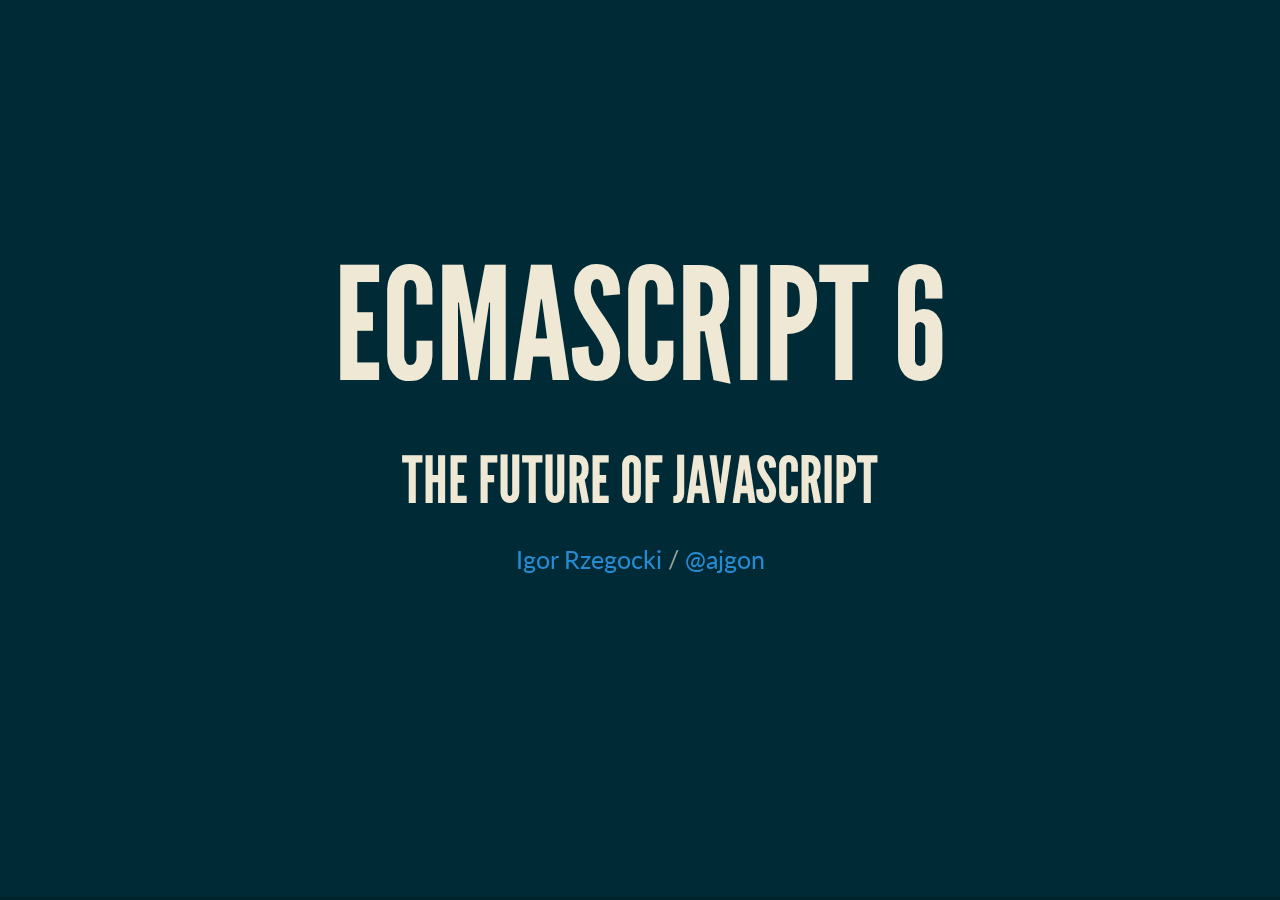
==== commit 9dd02e4b: "Final touch -a" ====
--- a/ecmascript-6/index.html
+++ b/ecmascript-6/index.html
@@ -60,10 +60,15 @@
                         </ul>
                 </section>
                 <section>
-                    <h2>Caution</h2>
-                    <p>
-                        This <strong>may</strong> change between today and the final ECMAScript&nbsp;6&nbsp;or&nbsp;7&nbsp;or&nbsp;2015 or&nbsp;whatever specification
+                    <h2>Current state</h2>
+                    <p class="fragment">
+                        Development of the ECMA-262 6th Edition, The 2015 ECMAScript Language Specification is complete.
+                        All that remains to find and fix are remaining editorial or technical bugs in the document.
                     </p>
+                    <p class="fragment">
+                        Current version: ECMAScript6-RC3
+                    </p>
+                    <p class="fragment">(as of 2015-03-09)</p>
                 </section>
                 <section>
                     <h1>Basic Syntax</h1>
@@ -119,8 +124,8 @@
                         <pre><code data-trim>
 var x = 90, y = 9;
 var tagIt = function() {
-    var strings = [arguments[0], arguments[2]];
-    var a = arguments[1], b = arguments[3];
+    var strings = [arguments[1], arguments[3]];
+    var a = arguments[0], b = arguments[2];
     return [strings, a, b];
 }
 tagIt(x, 'and', y, ' red baloons');
@@ -159,7 +164,7 @@
                     <div class="fragment column es6">
                         <pre><code data-trim>
 var items = [1, 2, 3], powers = [];
-for(var i of items) {
+for(let i of items) {
     powers.push(i * i);
 }
 return powers; // => [1, 4, 9];
@@ -179,7 +184,7 @@
                     <div class="fragment column">
                         <pre><code data-trim>
 var hero = 'Batman', intro = '';
-for(var h of hero) {
+for(let h of hero) {
     intro += 3 - h;
 }
 return `${intro} ${hero}!`;
@@ -219,8 +224,8 @@
                     <div class="fragment column">
                         <pre><code data-trim>
 function getBattle() { return [12, 9, 1683]; }
-var d = getBattle()[0], var m = getBattle()[1];
-var y = getBattle()[1];
+var d = getBattle()[0], m = getBattle()[1];
+var y = getBattle()[2];
                         </code></pre>
                     </div>
                     <div class="fragment column">
@@ -297,7 +302,10 @@
                         <pre><code data-trim>
 var hero1 = 'Cloud', hero2 = 'Mario';
 var love1 = 'Aerith', love2 = 'Luigi';
-{ var love1 = 'Tifa'; var love2 = 'Princess Peach' }
+{
+    var love1 = 'Tifa';
+    var love2 = 'Princess Peach'
+}
 return [love1, love2];
 // => ['Tifa', 'Princess Peach']
                         </code></pre>
@@ -306,7 +314,10 @@
                         <pre><code data-trim>
 var [hero1, hero2] = ['Cloud', 'Mario'];
 var [love1, love2] = ['Aerith', 'Luigi'];
-{ var love1 = 'Tifa'; let love2 = 'Princess Peach' }
+{
+    var love1 = 'Tifa';
+    let love2 = 'Princess Peach'
+}
 return [love1, love2];
 // => ['Tifa', 'Luigi']
                         </code></pre>
@@ -420,7 +431,7 @@
 this.modelsFavorite = 'Chocolate Shake';
 var log = function() { console.log(this.modelsFavorite); }
 var context = { modelsFavorite: 'Yogurt' }
-(log.bind(context))(); // => Yogurt
+log.bind(context)(); // => Yogurt
 log.call(context); // => Yogurt
 log.apply(context) // => Yogurt
                         </code></pre>
@@ -430,7 +441,7 @@
 this.modelsFavorite = 'Chocolate Shake';
 var log = () => { console.log(this.modelsFavorite); }
 var context = { modelsFavorite: 'Yogurt' }
-(log.bind(context))(); // => Chocolate Shake
+log.bind(context)(); // => Chocolate Shake
 log.call(context); // => Chocolate Shake
 log.apply(context) // => Chocolate Shake
                         </code></pre>
@@ -456,9 +467,9 @@
                     <div class="fragment visible column es5">
                         <pre><code data-trim>
 var animeName = function(b, g) {
-    var forBoys = b === undefined ? 'Dragonball' : b;
-    var forGirls = g === undefined ? 'Sailor Moon' : g;
-    return [forBoys, forGirls];
+    var b = b || 'Dragonball';
+    var g = g || 'Sailor Moon';
+    return [b, g];
 }
 animeName(); // => ['Dragonball', 'Sailor Moon']
 animeName('Berserk'); // => ['Berserk', 'Sailor Moon']
@@ -475,9 +486,9 @@
                     </div>
                     <div class="fragment column">
                         <pre><code data-trim>
-var callPlumbers = function(p1, p2 = p1) {
-    p1 = p1 === undefined ? 'Mario' : p1;
-    p2 = p2 === undefined ? p1 : p2;
+var callPlumbers = function(p1, p2) {
+    p1 = p1 || 'Mario';
+    p2 = p2 || p1;
     return [p1, p2];
 }
 callPlumbers(); // => ['Mario', 'Mario']
@@ -516,7 +527,7 @@
                     </div>
                     <div class="fragment column es6">
                         <pre><code data-trim>
-var items = {};
+var basket = {};
 var attach = (category, ...items) => {
     basket[category] = items;
 }
@@ -528,7 +539,7 @@
                 <section>
                     <h2>Spread Operator</h2>
                     <div class="fragment visible column es5">
-                        <pre><code data-trim>Math.max.apply(Math.max, [50, 69]); // => Math.max(50, 69)</code></pre>
+                        <pre><code data-trim>Math.max.apply(Math, [50, 69]); // => Math.max(50, 69)</code></pre>
                     </div>
                     <div class="fragment column es6">
                         <pre><code data-trim>Math.max(...[50, 69]); // => Math.max(50, 69)</code></pre>
@@ -547,7 +558,7 @@
                return a + b;
            });
 };
-sum.apply(sum, [1, 2, 3, 4]); // => 10
+sum.apply(null, [1, 2, 3, 4]); // => 10
                         </code></pre>
                     </div>
                     <div class="fragment column">
@@ -593,7 +604,7 @@
                         <pre><code data-trim>
 var name = 'U.S.A', isMother = false;
 var getPresident = function() { return '#000'; }
-var invade = function(c) { throw('Stack Overflow!');  }
+var invade = function(c) { throw new Error('Stack Overflow!');  }
 var Country = {
     name: name, isMother: isMother,
     getPresident: getPresident, invade: invade
@@ -604,7 +615,7 @@
                         <pre><code data-trim>
 var [name, isMother] = ['U.S.A.', false];
 var getPresident = () => '#000';
-var invade c => throw('Stack Overflow!');
+var invade = c => { throw new Error('Stack Overflow!'); }
 var Country = { name, isMother, getPresident, invade }
                         </code></pre>
                     </div>
@@ -628,7 +639,9 @@
                      </div>
                      <div class="fragment column es6">
                          <pre><code data-trim>
-celebrate () => { d: 25, m: 5, y: 2014 };
+var celebrate = () => {
+    return { d: 25, m: 5, y: 2014 };
+}
 var { d: day, m: month, y: year } = celebrate();
                          </code></pre>
                      </div>
@@ -749,7 +762,7 @@
                               <pre><code data-trim>
 export * from 'lib/math';
 export const e = 2.71828182846;
-export ln x => Math.log(x);
+export var ln = x => Math.log(x);
 export default x => Math.exp(x);
                               </code></pre>
                           </div>
@@ -834,7 +847,7 @@
 gen.next().value; // => 9
                           </code></pre>
                       </div>
-                      <img data-src="img/random.gif" class="fragment">
+                      <img data-src="img/random.gif" class="fragment" alt="">
                   </section>
                   <section>
                       <h2>Proxy</h2>
@@ -859,7 +872,7 @@
                           </code></pre>
                           <pre class="fragment" data-fragment-index="4"><code data-trim>
 developer.salary = 2000;
-return developer.salary; // => 1500
+return developer.salary; // => 1750
                           </code></pre>
                       </div>
                    </section>
@@ -941,7 +954,7 @@
                            <li class="fragment" data-fragment-index="3">iOS8 Safari - 20%</li>
                            <li class="fragment" data-fragment-index="4">
                                <p style="margin-top: 0; margin-bottom: 0;">Internet Explorer 11 - 15%</p>
-                               <img data-src="img/ie.jpg" class="fragment" data-fragment-index="4">
+                               <img data-src="img/ie.jpg" class="fragment" data-fragment-index="4" alt="">
                            </li>
                        </ul>
                    </section>
@@ -954,6 +967,28 @@
                            <li class="fragment"><a href="https://github.com/paulmillr/es6-shim/" target="_blank">es6-shim</a> - 21%</li>
                        </ul>
                    </section>
+                   <section>
+                       <h2>Learn more</h2>
+                       <ul>
+                           <li class="fragment"><a href="http://rzegocki.pl/places/ecmascript-6">http://rzegocki.pl/places/ecmascript-6</a></li>
+                           <li class="fragment"><a href="https://esdiscuss.org/">https://esdiscuss.org/</a></li>
+                           <li class="fragment"><a href="https://github.com/lukehoban/es6features">https://github.com/lukehoban/es6features</a></li>
+                           <li class="fragment"><a href="https://kangax.github.io/compat-table/es6/">https://kangax.github.io/compat-table/es6/</a></li>
+                           <li class="fragment"><a href="https://babeljs.io/repl/">https://babeljs.io/repl/</a></li>
+                       </ul>
+                       <aside class="notes">
+                           <ul>
+                               <li>My presentation</li>
+                               <li>Standard discuss, drafts and development</li>
+                               <li>ES6 examples</li>
+                               <li>Browsers/polyfills support comparision table</li>
+                               <li>ES6 playground, online transpiler to ES5</li>
+                           </ul>
+                       </aside>
+                   </section>
+                   <section>
+                       <h1>Thanks!</h1>
+                   </section>
                </div>
 
         </div>
@@ -968,7 +1003,7 @@
             Reveal.initialize({
                 controls: false,
                 progress: true,
-                history: false,
+                history: true,
                 center: true,
 
                 transition: 'slide', // none/fade/slide/convex/concave/zoom
--- a/ecmascript-6/css/custom.css
+++ b/ecmascript-6/css/custom.css
@@ -20,7 +20,7 @@
 }
 
 .column code {
-    font-size: 70%;
+    font-size: 59%;
 }
 
 pre.cover {
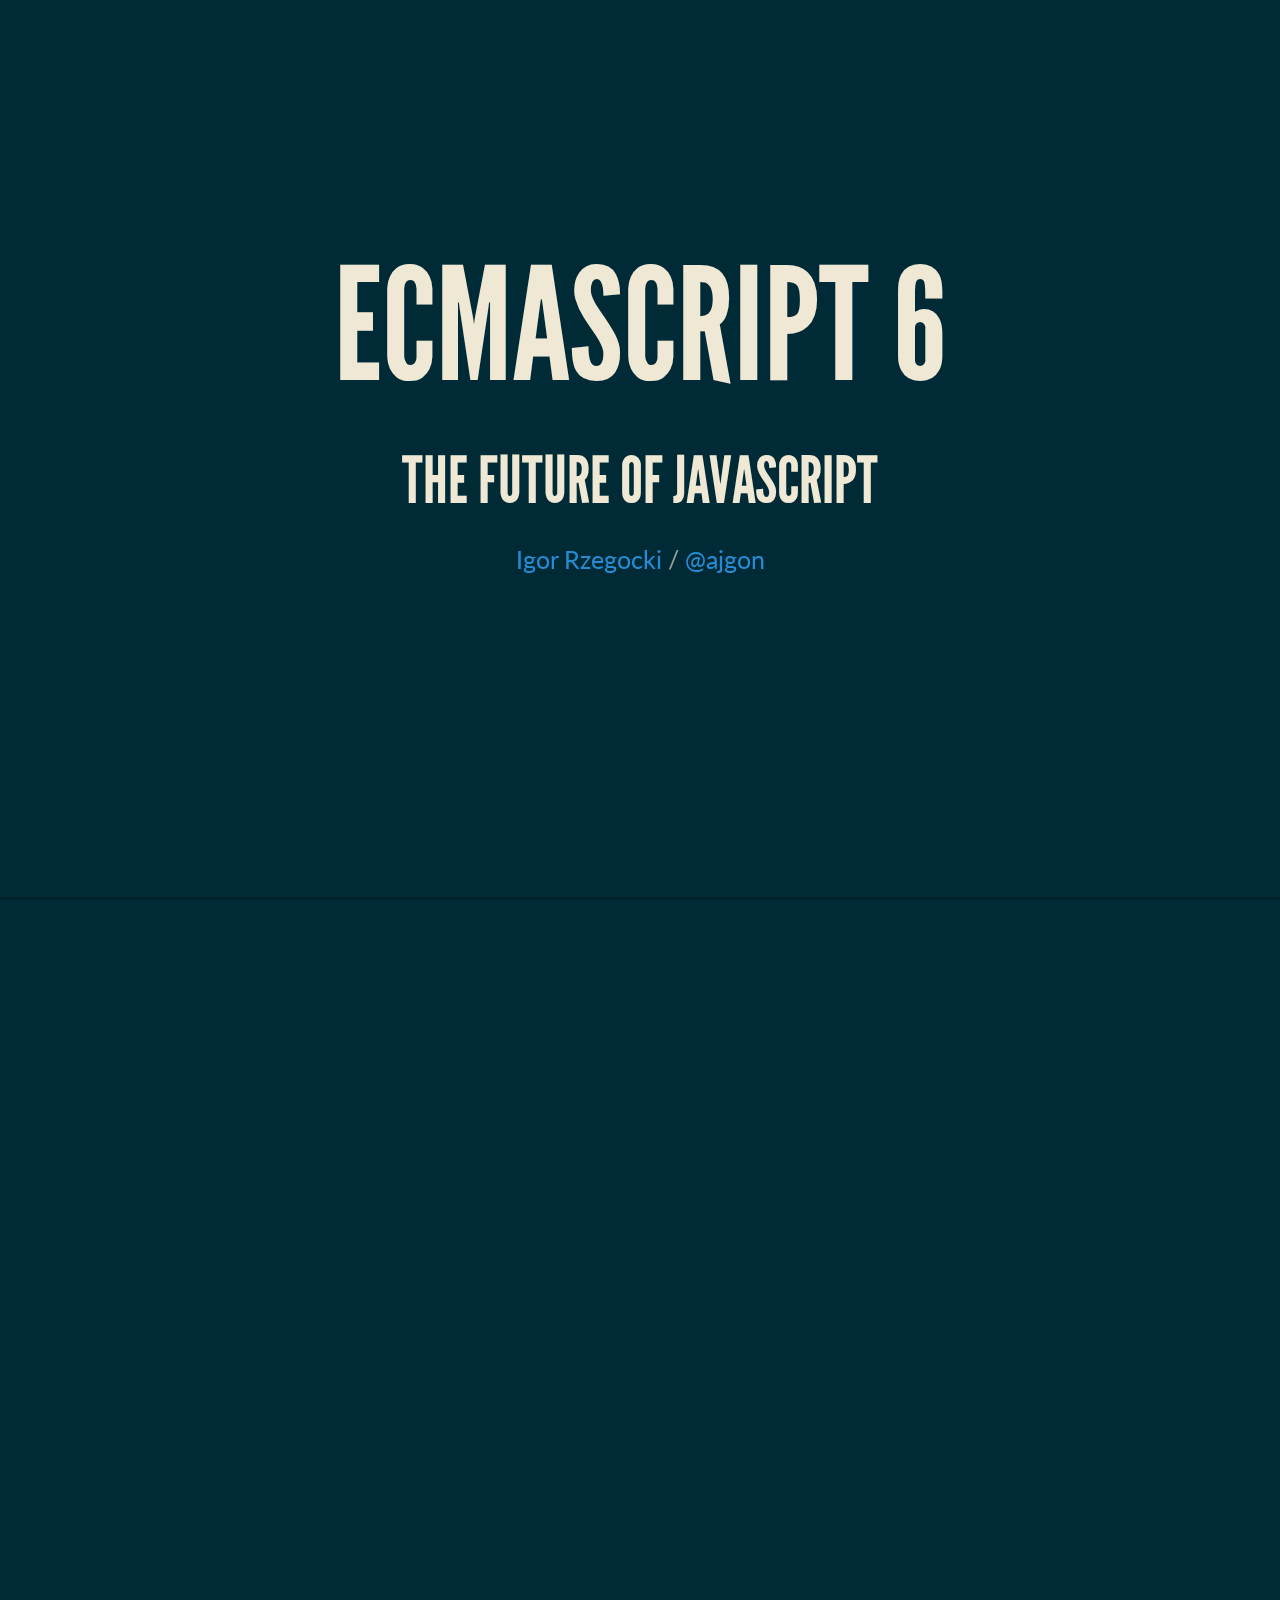
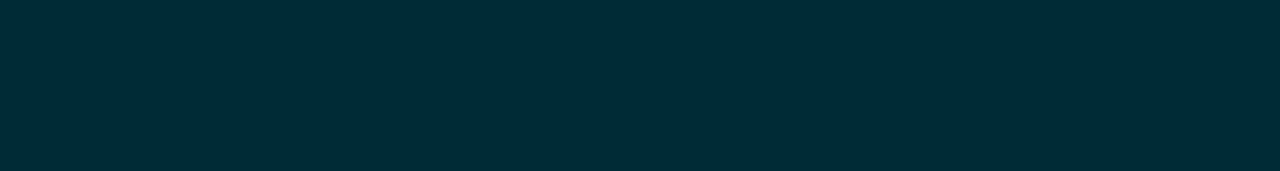
==== commit a0915dd1: "Added What is ES6 slide?" ====
--- a/ecmascript-6/index.html
+++ b/ecmascript-6/index.html
@@ -70,6 +70,15 @@
                     </p>
                     <p class="fragment">(as of 2015-03-09)</p>
                 </section>
+                <section>
+                    <h2>What is ECMAScript 6?</h2>
+                    <aside class="notes">
+                        <ul>
+                            <li>It's a new version of an standard behind JS</li>
+                            <li>... and it's a ripoff mostly of Python, CoffeeScript and Basic :)</li>
+                            <li>Thankfully they have taken good parts (most of the time)</li>
+                        </ul>
+                    </aside>
                 <section>
                     <h1>Basic Syntax</h1>
                 </section>
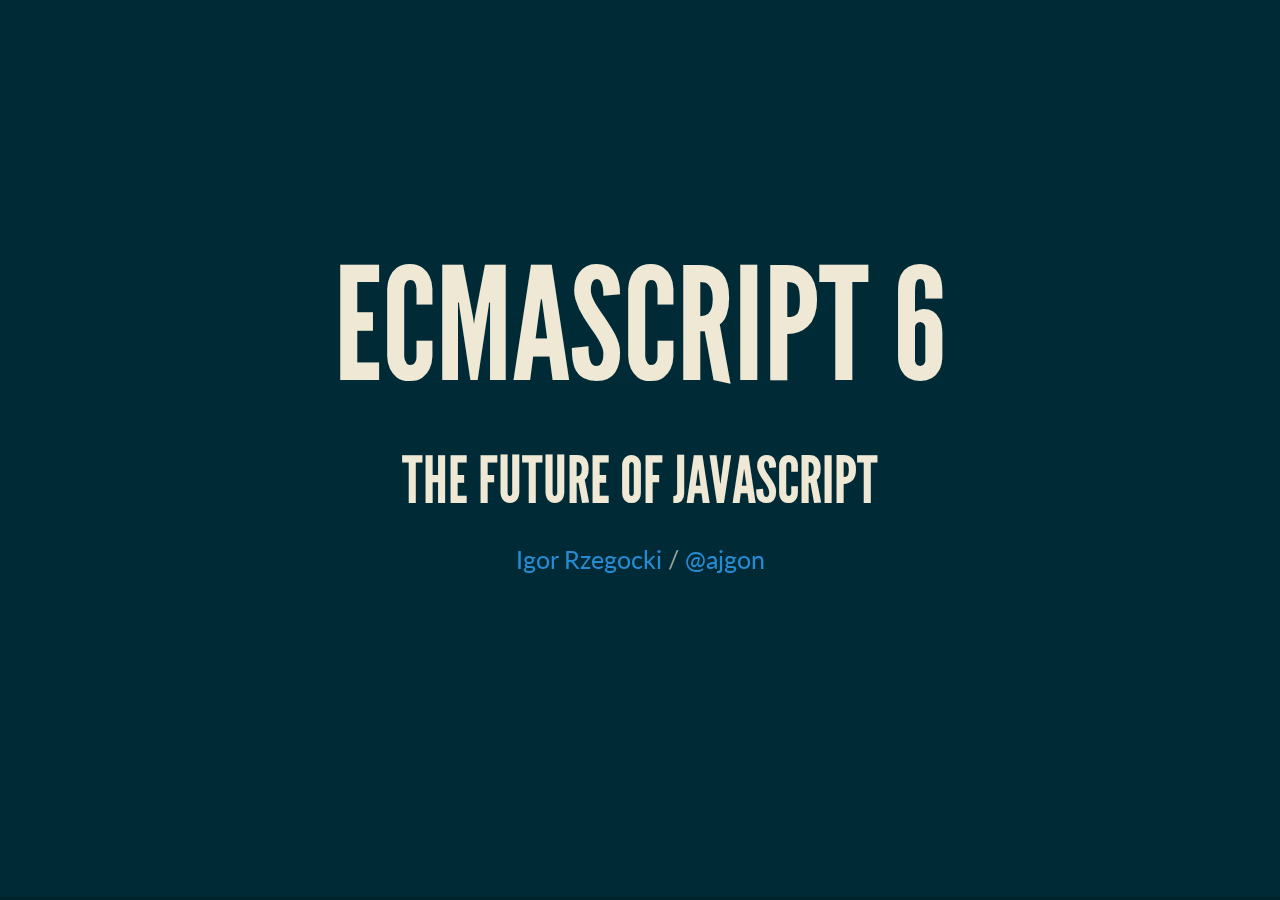
==== commit 42b993a9: "Fixed broken slide tag" ====
--- a/ecmascript-6/index.html
+++ b/ecmascript-6/index.html
@@ -79,6 +79,7 @@
                             <li>Thankfully they have taken good parts (most of the time)</li>
                         </ul>
                     </aside>
+                </section>
                 <section>
                     <h1>Basic Syntax</h1>
                 </section>
